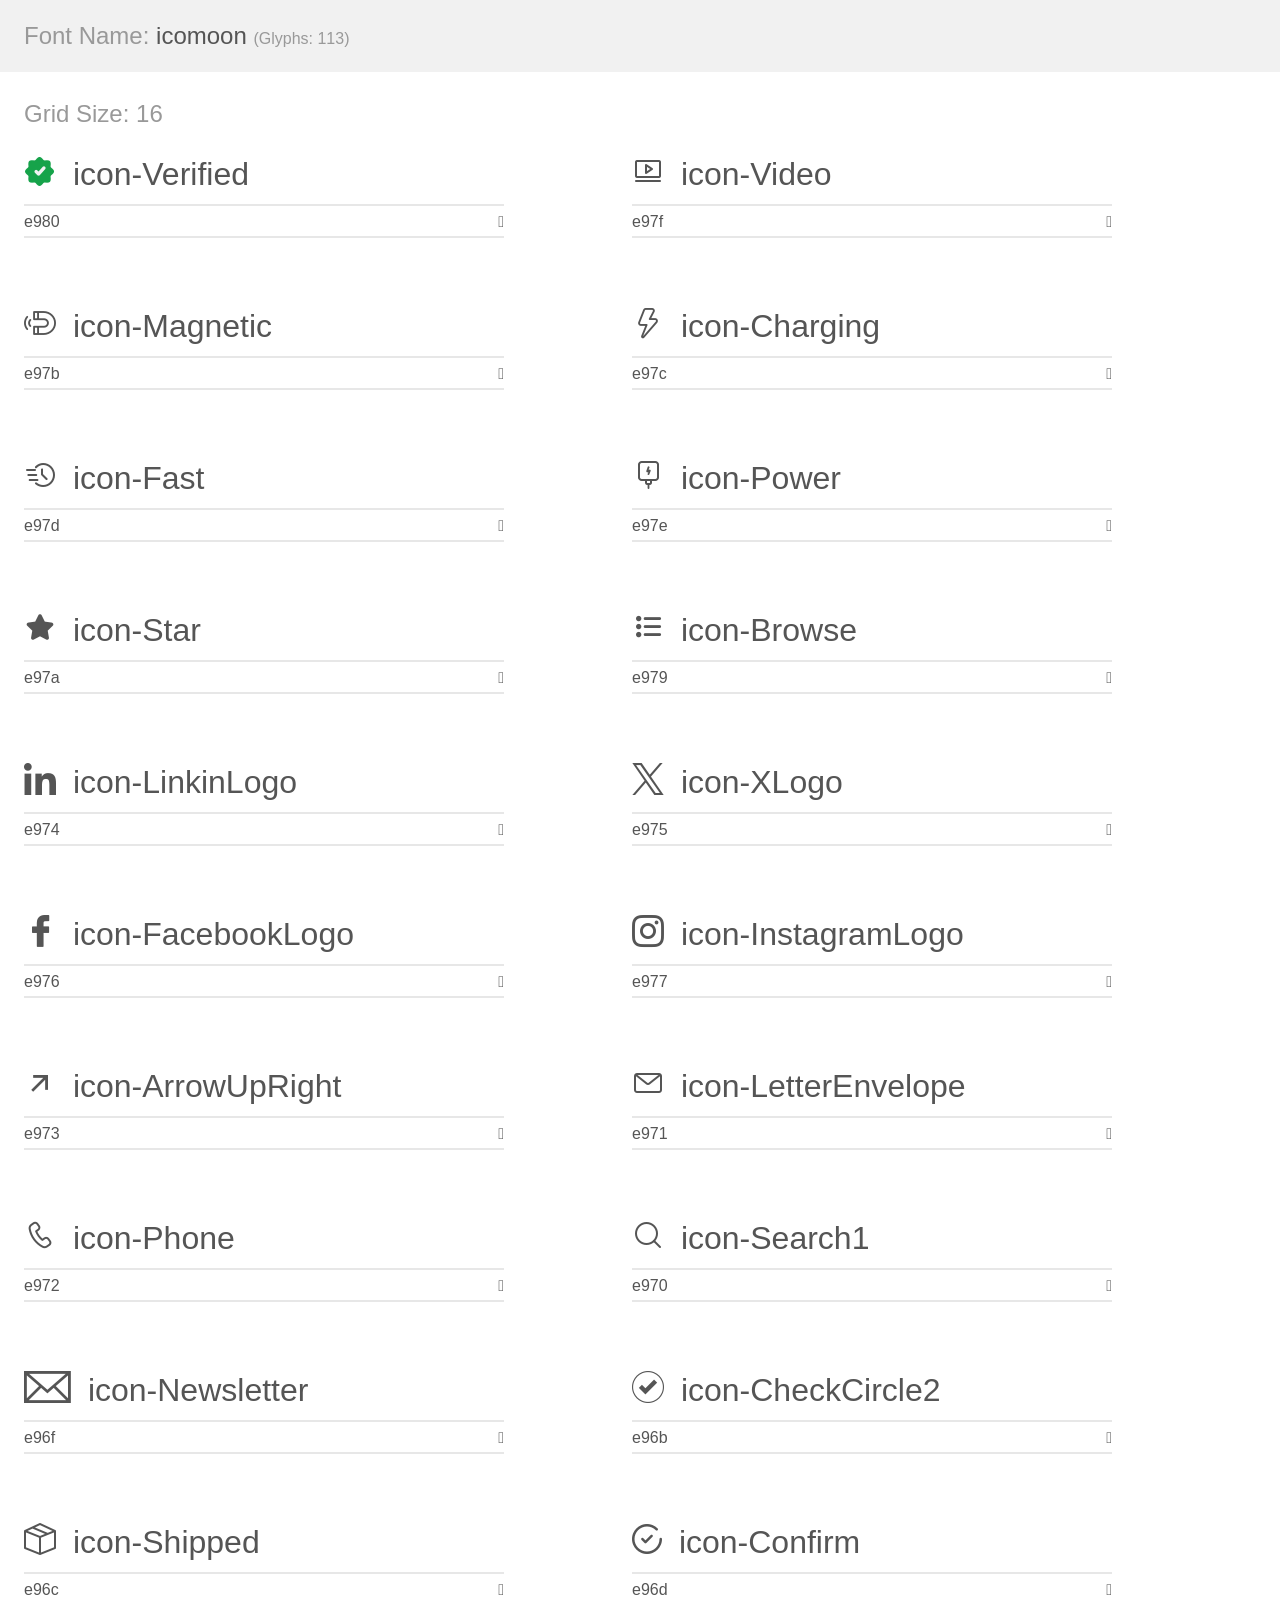
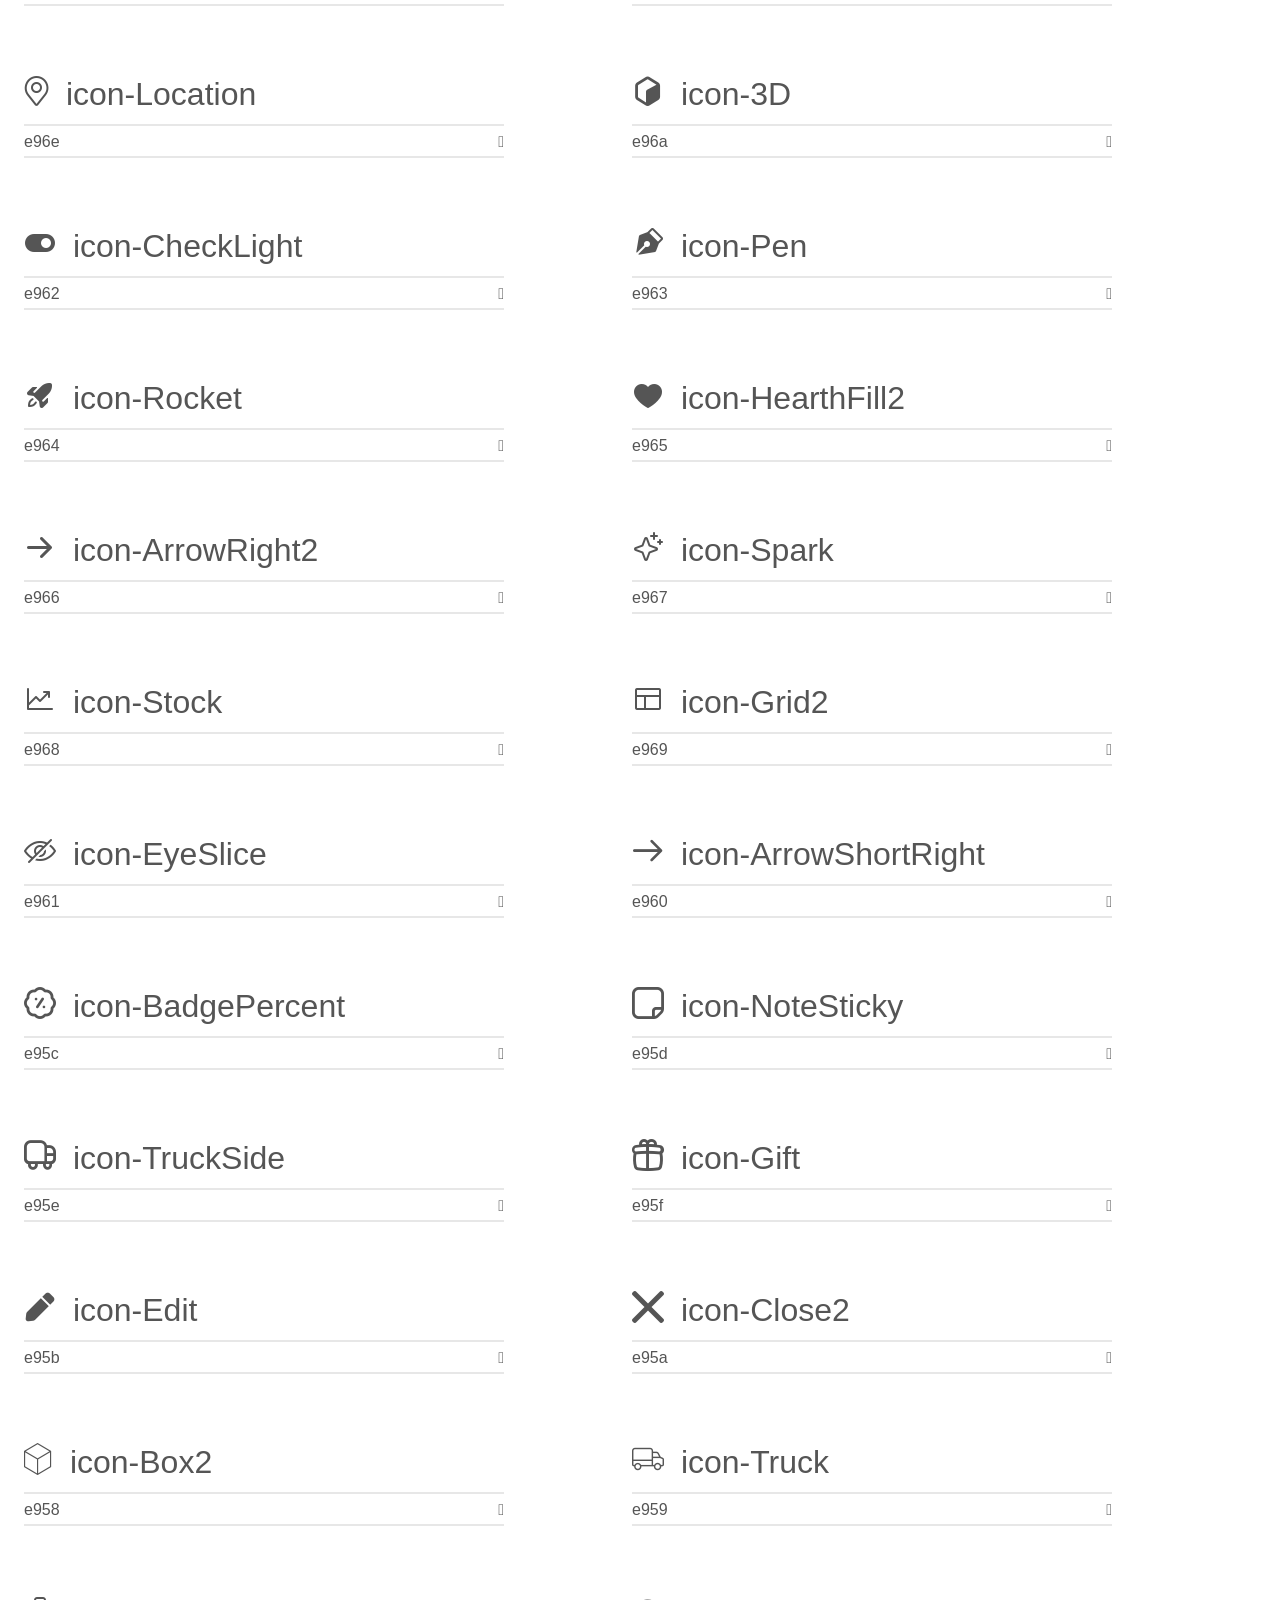
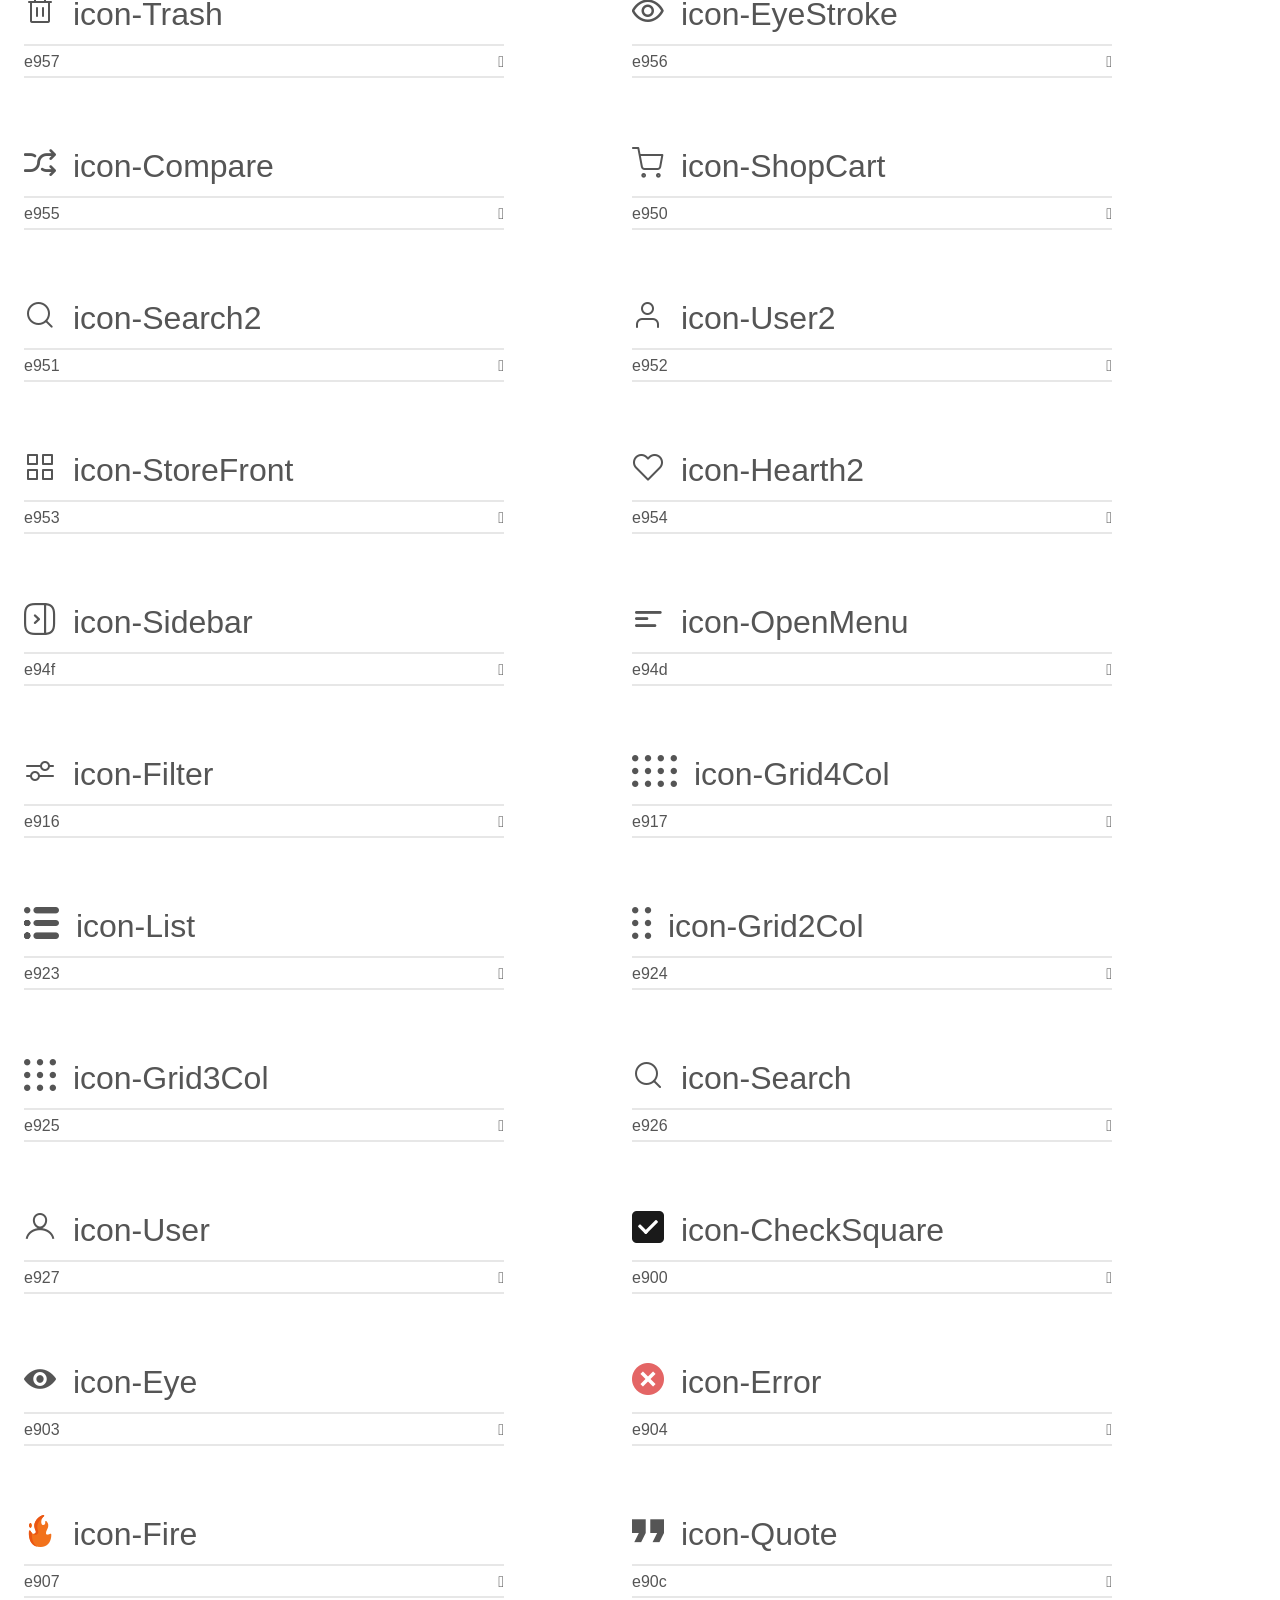
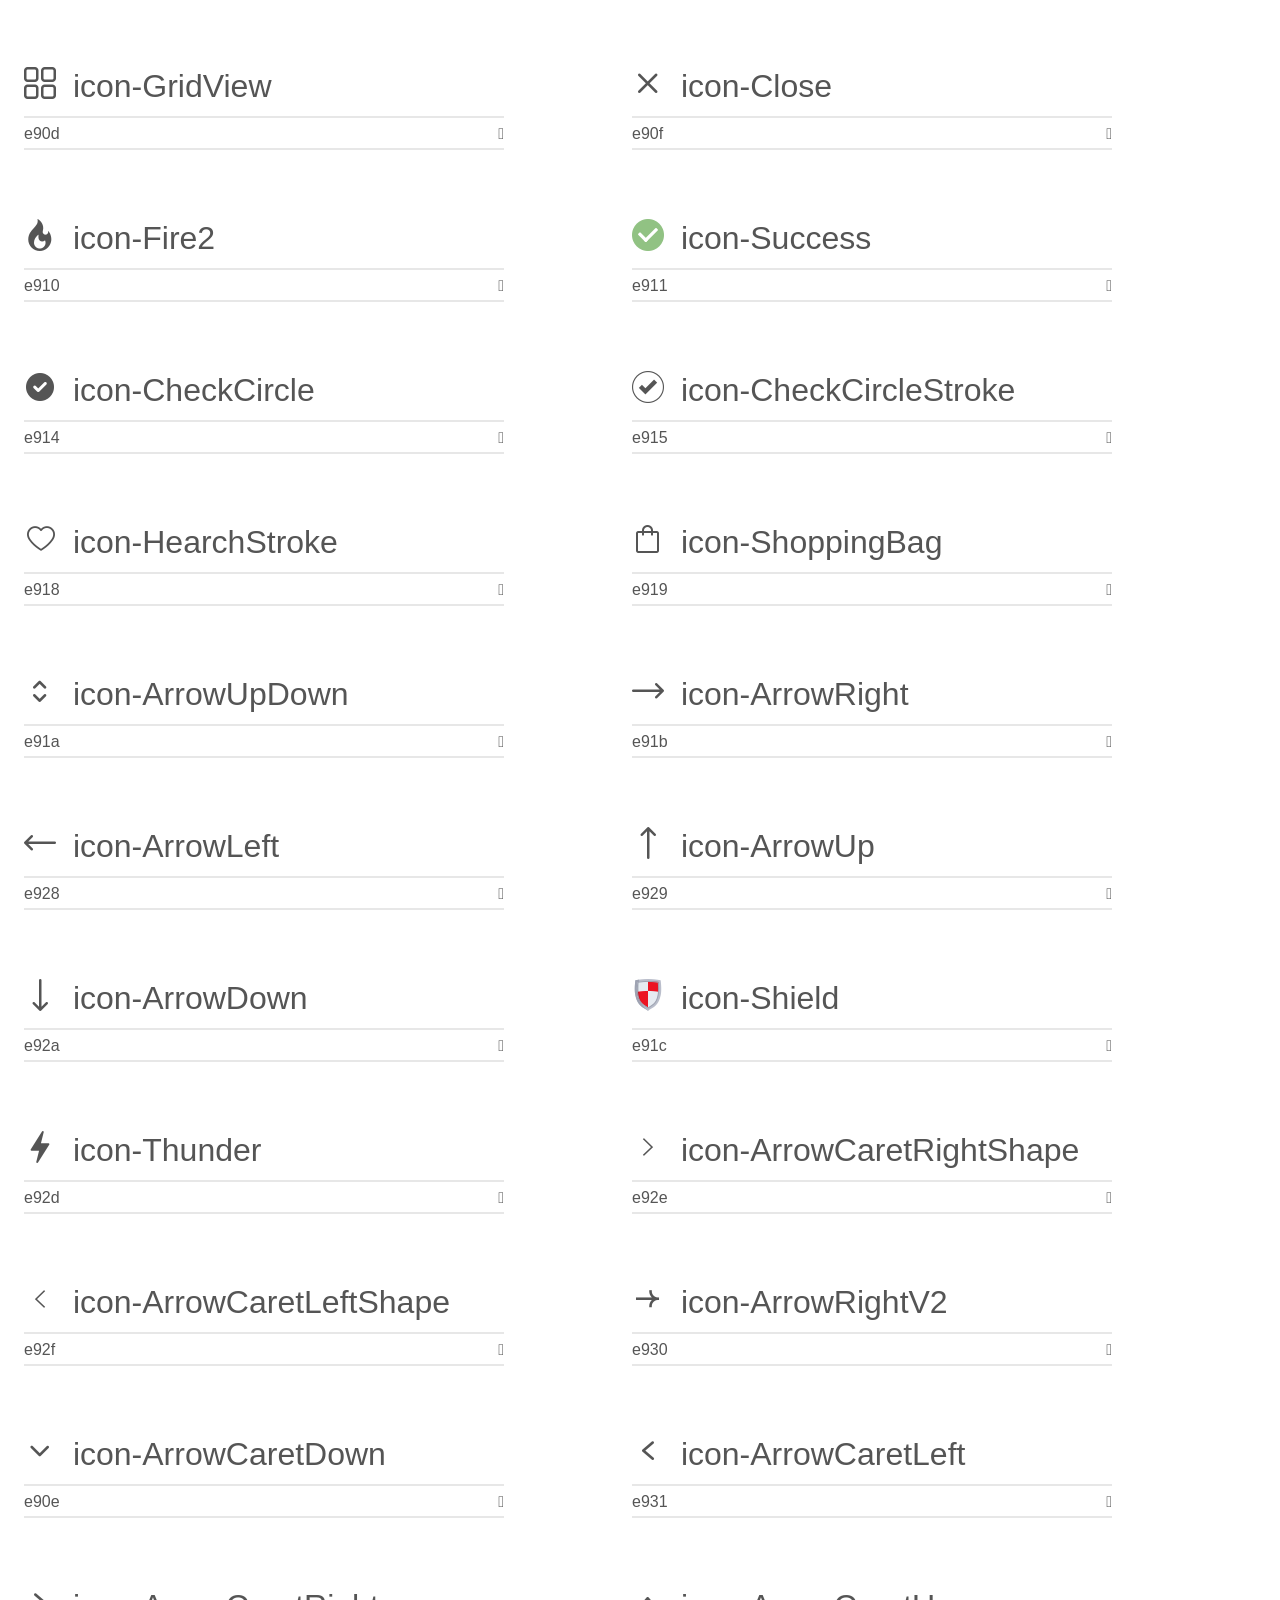
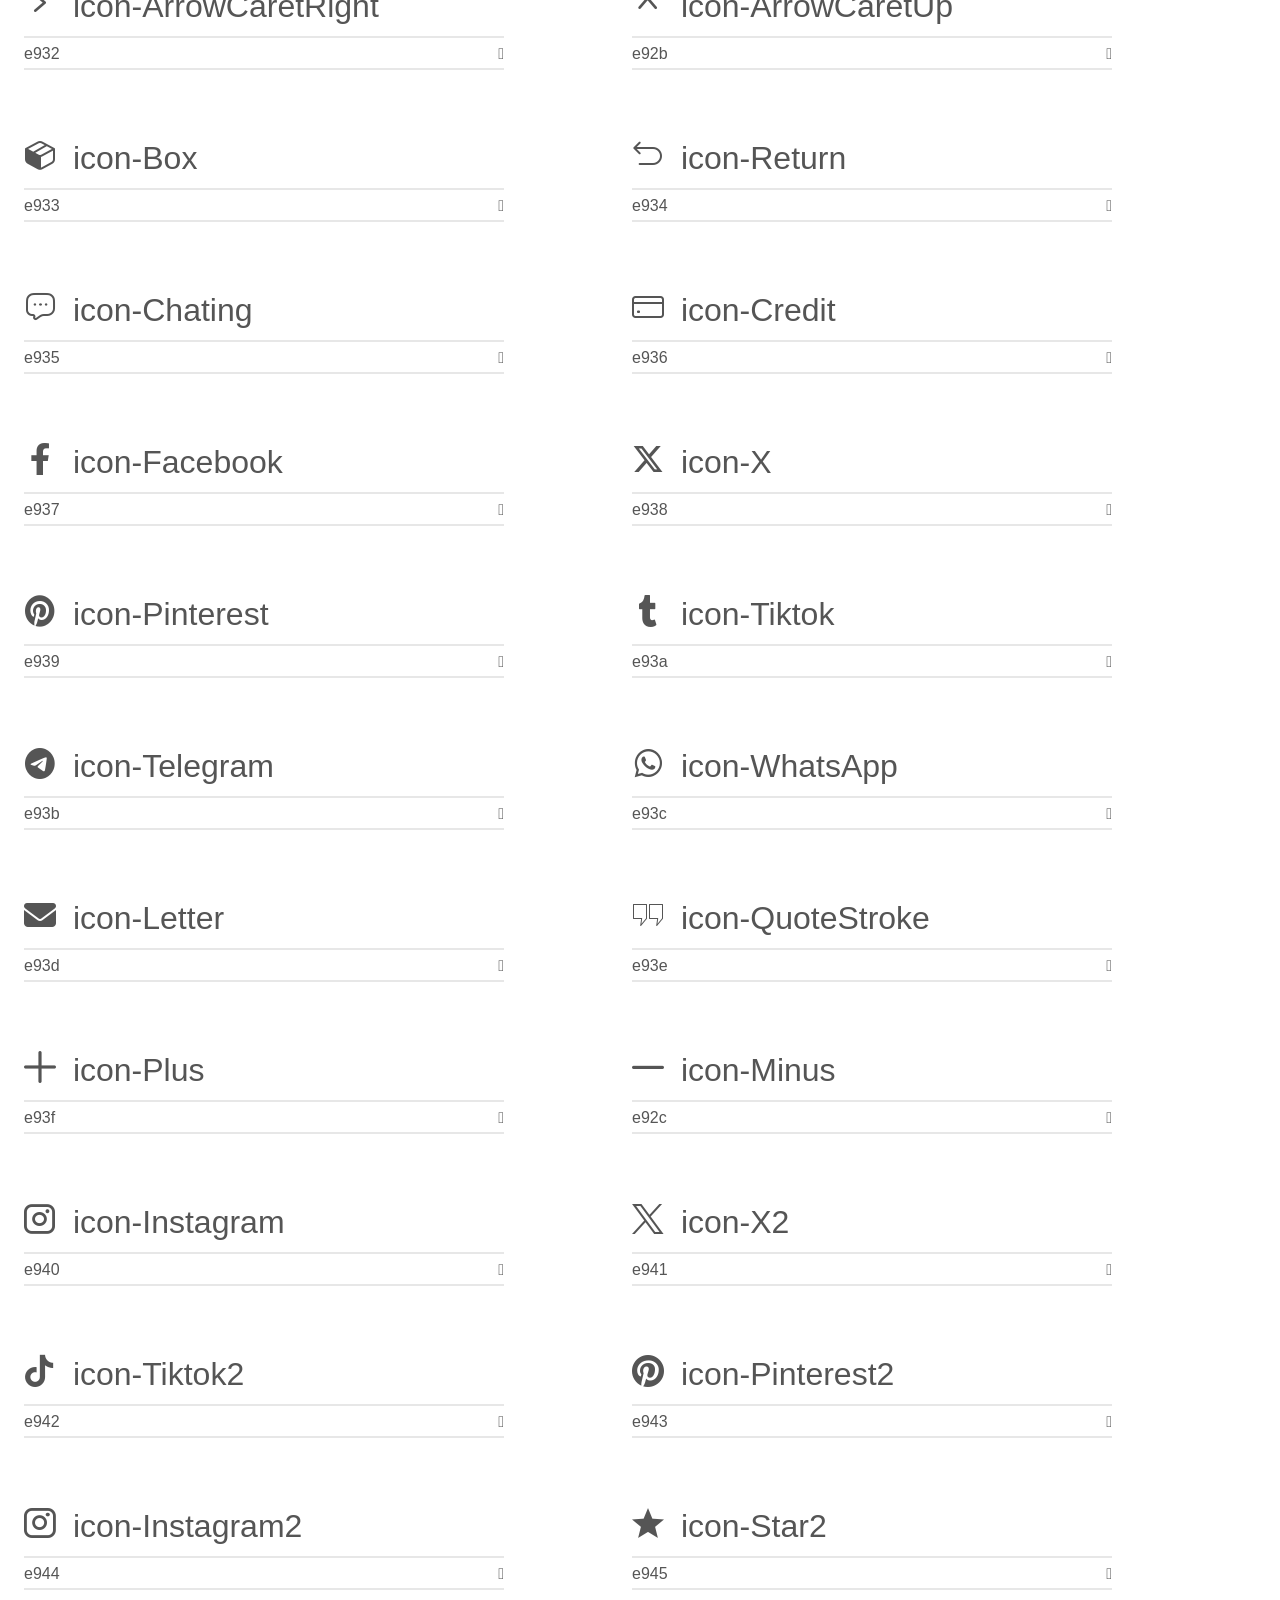
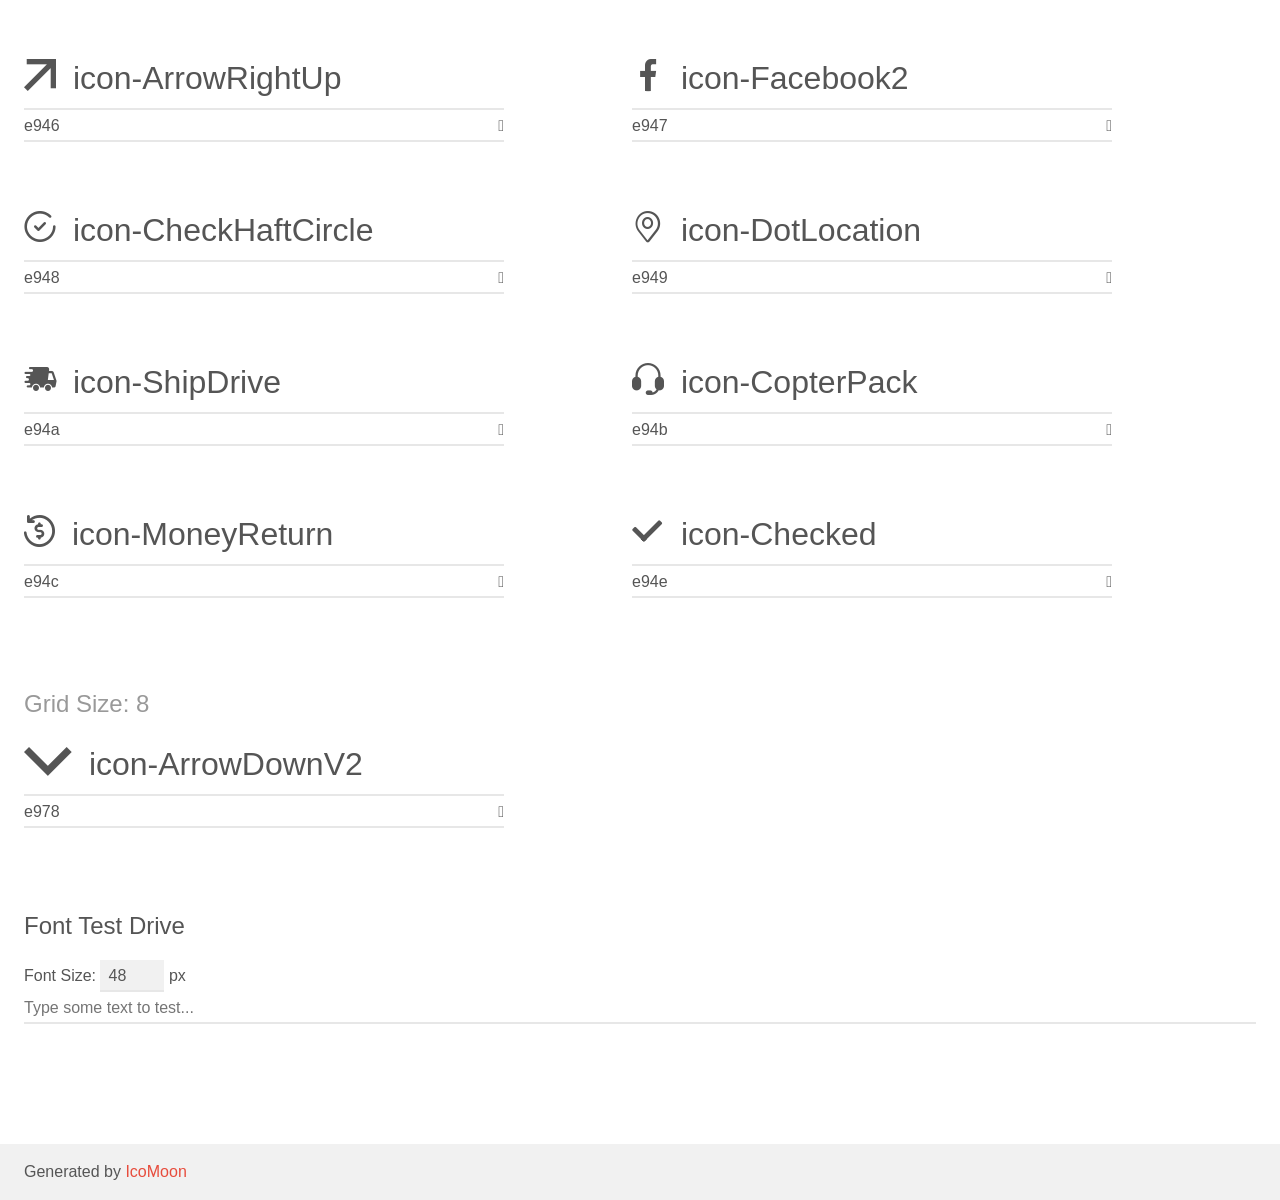
==== assets/icon/icomoon/demo.html @ 902e5da4 "init" ====
<!doctype html>
<html>
<head>
    <meta charset="utf-8">
    <title>IcoMoon Demo</title>
    <meta name="description" content="An Icon Font Generated By IcoMoon.io">
    <meta name="viewport" content="width=device-width, initial-scale=1">
    <link rel="stylesheet" href="demo-files/demo.css">
    <link rel="stylesheet" href="style.css"></head>
<body>
    <div class="bgc1 clearfix">
        <h1 class="mhmm mvm"><span class="fgc1">Font Name:</span> icomoon <small class="fgc1">(Glyphs:&nbsp;113)</small></h1>
    </div>
    <div class="clearfix mhl ptl">
        <h1 class="mvm mtn fgc1">Grid Size: 16</h1>
        <div class="glyph fs1">
            <div class="clearfix bshadow0 pbs">
                <span class="icon-Verified"><span class="path1"></span><span class="path2"></span></span>
                <span class="mls"> icon-Verified</span>
            </div>
            <fieldset class="fs0 size1of1 clearfix hidden-false">
                <input type="text" readonly value="e980" class="unit size1of2" />
                <input type="text" maxlength="1" readonly value="&#xe980;" class="unitRight size1of2 talign-right" />
            </fieldset>
            <div class="fs0 bshadow0 clearfix hidden-true">
                <span class="unit pvs fgc1">liga: </span>
                <input type="text" readonly value="" class="liga unitRight" />
            </div>
        </div>
        <div class="glyph fs1">
            <div class="clearfix bshadow0 pbs">
                <span class="icon-Video"></span>
                <span class="mls"> icon-Video</span>
            </div>
            <fieldset class="fs0 size1of1 clearfix hidden-false">
                <input type="text" readonly value="e97f" class="unit size1of2" />
                <input type="text" maxlength="1" readonly value="&#xe97f;" class="unitRight size1of2 talign-right" />
            </fieldset>
            <div class="fs0 bshadow0 clearfix hidden-true">
                <span class="unit pvs fgc1">liga: </span>
                <input type="text" readonly value="" class="liga unitRight" />
            </div>
        </div>
        <div class="glyph fs1">
            <div class="clearfix bshadow0 pbs">
                <span class="icon-Magnetic"></span>
                <span class="mls"> icon-Magnetic</span>
            </div>
            <fieldset class="fs0 size1of1 clearfix hidden-false">
                <input type="text" readonly value="e97b" class="unit size1of2" />
                <input type="text" maxlength="1" readonly value="&#xe97b;" class="unitRight size1of2 talign-right" />
            </fieldset>
            <div class="fs0 bshadow0 clearfix hidden-true">
                <span class="unit pvs fgc1">liga: </span>
                <input type="text" readonly value="" class="liga unitRight" />
            </div>
        </div>
        <div class="glyph fs1">
            <div class="clearfix bshadow0 pbs">
                <span class="icon-Charging"></span>
                <span class="mls"> icon-Charging</span>
            </div>
            <fieldset class="fs0 size1of1 clearfix hidden-false">
                <input type="text" readonly value="e97c" class="unit size1of2" />
                <input type="text" maxlength="1" readonly value="&#xe97c;" class="unitRight size1of2 talign-right" />
            </fieldset>
            <div class="fs0 bshadow0 clearfix hidden-true">
                <span class="unit pvs fgc1">liga: </span>
                <input type="text" readonly value="" class="liga unitRight" />
            </div>
        </div>
        <div class="glyph fs1">
            <div class="clearfix bshadow0 pbs">
                <span class="icon-Fast"></span>
                <span class="mls"> icon-Fast</span>
            </div>
            <fieldset class="fs0 size1of1 clearfix hidden-false">
                <input type="text" readonly value="e97d" class="unit size1of2" />
                <input type="text" maxlength="1" readonly value="&#xe97d;" class="unitRight size1of2 talign-right" />
            </fieldset>
            <div class="fs0 bshadow0 clearfix hidden-true">
                <span class="unit pvs fgc1">liga: </span>
                <input type="text" readonly value="" class="liga unitRight" />
            </div>
        </div>
        <div class="glyph fs1">
            <div class="clearfix bshadow0 pbs">
                <span class="icon-Power"></span>
                <span class="mls"> icon-Power</span>
            </div>
            <fieldset class="fs0 size1of1 clearfix hidden-false">
                <input type="text" readonly value="e97e" class="unit size1of2" />
                <input type="text" maxlength="1" readonly value="&#xe97e;" class="unitRight size1of2 talign-right" />
            </fieldset>
            <div class="fs0 bshadow0 clearfix hidden-true">
                <span class="unit pvs fgc1">liga: </span>
                <input type="text" readonly value="" class="liga unitRight" />
            </div>
        </div>
        <div class="glyph fs1">
            <div class="clearfix bshadow0 pbs">
                <span class="icon-Star"></span>
                <span class="mls"> icon-Star</span>
            </div>
            <fieldset class="fs0 size1of1 clearfix hidden-false">
                <input type="text" readonly value="e97a" class="unit size1of2" />
                <input type="text" maxlength="1" readonly value="&#xe97a;" class="unitRight size1of2 talign-right" />
            </fieldset>
            <div class="fs0 bshadow0 clearfix hidden-true">
                <span class="unit pvs fgc1">liga: </span>
                <input type="text" readonly value="" class="liga unitRight" />
            </div>
        </div>
        <div class="glyph fs1">
            <div class="clearfix bshadow0 pbs">
                <span class="icon-Browse"></span>
                <span class="mls"> icon-Browse</span>
            </div>
            <fieldset class="fs0 size1of1 clearfix hidden-false">
                <input type="text" readonly value="e979" class="unit size1of2" />
                <input type="text" maxlength="1" readonly value="&#xe979;" class="unitRight size1of2 talign-right" />
            </fieldset>
            <div class="fs0 bshadow0 clearfix hidden-true">
                <span class="unit pvs fgc1">liga: </span>
                <input type="text" readonly value="" class="liga unitRight" />
            </div>
        </div>
        <div class="glyph fs1">
            <div class="clearfix bshadow0 pbs">
                <span class="icon-LinkinLogo"></span>
                <span class="mls"> icon-LinkinLogo</span>
            </div>
            <fieldset class="fs0 size1of1 clearfix hidden-false">
                <input type="text" readonly value="e974" class="unit size1of2" />
                <input type="text" maxlength="1" readonly value="&#xe974;" class="unitRight size1of2 talign-right" />
            </fieldset>
            <div class="fs0 bshadow0 clearfix hidden-true">
                <span class="unit pvs fgc1">liga: </span>
                <input type="text" readonly value="" class="liga unitRight" />
            </div>
        </div>
        <div class="glyph fs1">
            <div class="clearfix bshadow0 pbs">
                <span class="icon-XLogo"></span>
                <span class="mls"> icon-XLogo</span>
            </div>
            <fieldset class="fs0 size1of1 clearfix hidden-false">
                <input type="text" readonly value="e975" class="unit size1of2" />
                <input type="text" maxlength="1" readonly value="&#xe975;" class="unitRight size1of2 talign-right" />
            </fieldset>
            <div class="fs0 bshadow0 clearfix hidden-true">
                <span class="unit pvs fgc1">liga: </span>
                <input type="text" readonly value="" class="liga unitRight" />
            </div>
        </div>
        <div class="glyph fs1">
            <div class="clearfix bshadow0 pbs">
                <span class="icon-FacebookLogo"></span>
                <span class="mls"> icon-FacebookLogo</span>
            </div>
            <fieldset class="fs0 size1of1 clearfix hidden-false">
                <input type="text" readonly value="e976" class="unit size1of2" />
                <input type="text" maxlength="1" readonly value="&#xe976;" class="unitRight size1of2 talign-right" />
            </fieldset>
            <div class="fs0 bshadow0 clearfix hidden-true">
                <span class="unit pvs fgc1">liga: </span>
                <input type="text" readonly value="" class="liga unitRight" />
            </div>
        </div>
        <div class="glyph fs1">
            <div class="clearfix bshadow0 pbs">
                <span class="icon-InstagramLogo"></span>
                <span class="mls"> icon-InstagramLogo</span>
            </div>
            <fieldset class="fs0 size1of1 clearfix hidden-false">
                <input type="text" readonly value="e977" class="unit size1of2" />
                <input type="text" maxlength="1" readonly value="&#xe977;" class="unitRight size1of2 talign-right" />
            </fieldset>
            <div class="fs0 bshadow0 clearfix hidden-true">
                <span class="unit pvs fgc1">liga: </span>
                <input type="text" readonly value="" class="liga unitRight" />
            </div>
        </div>
        <div class="glyph fs1">
            <div class="clearfix bshadow0 pbs">
                <span class="icon-ArrowUpRight"></span>
                <span class="mls"> icon-ArrowUpRight</span>
            </div>
            <fieldset class="fs0 size1of1 clearfix hidden-false">
                <input type="text" readonly value="e973" class="unit size1of2" />
                <input type="text" maxlength="1" readonly value="&#xe973;" class="unitRight size1of2 talign-right" />
            </fieldset>
            <div class="fs0 bshadow0 clearfix hidden-true">
                <span class="unit pvs fgc1">liga: </span>
                <input type="text" readonly value="" class="liga unitRight" />
            </div>
        </div>
        <div class="glyph fs1">
            <div class="clearfix bshadow0 pbs">
                <span class="icon-LetterEnvelope"></span>
                <span class="mls"> icon-LetterEnvelope</span>
            </div>
            <fieldset class="fs0 size1of1 clearfix hidden-false">
                <input type="text" readonly value="e971" class="unit size1of2" />
                <input type="text" maxlength="1" readonly value="&#xe971;" class="unitRight size1of2 talign-right" />
            </fieldset>
            <div class="fs0 bshadow0 clearfix hidden-true">
                <span class="unit pvs fgc1">liga: </span>
                <input type="text" readonly value="" class="liga unitRight" />
            </div>
        </div>
        <div class="glyph fs1">
            <div class="clearfix bshadow0 pbs">
                <span class="icon-Phone"></span>
                <span class="mls"> icon-Phone</span>
            </div>
            <fieldset class="fs0 size1of1 clearfix hidden-false">
                <input type="text" readonly value="e972" class="unit size1of2" />
                <input type="text" maxlength="1" readonly value="&#xe972;" class="unitRight size1of2 talign-right" />
            </fieldset>
            <div class="fs0 bshadow0 clearfix hidden-true">
                <span class="unit pvs fgc1">liga: </span>
                <input type="text" readonly value="" class="liga unitRight" />
            </div>
        </div>
        <div class="glyph fs1">
            <div class="clearfix bshadow0 pbs">
                <span class="icon-Search1"></span>
                <span class="mls"> icon-Search1</span>
            </div>
            <fieldset class="fs0 size1of1 clearfix hidden-false">
                <input type="text" readonly value="e970" class="unit size1of2" />
                <input type="text" maxlength="1" readonly value="&#xe970;" class="unitRight size1of2 talign-right" />
            </fieldset>
            <div class="fs0 bshadow0 clearfix hidden-true">
                <span class="unit pvs fgc1">liga: </span>
                <input type="text" readonly value="" class="liga unitRight" />
            </div>
        </div>
        <div class="glyph fs1">
            <div class="clearfix bshadow0 pbs">
                <span class="icon-Newsletter"></span>
                <span class="mls"> icon-Newsletter</span>
            </div>
            <fieldset class="fs0 size1of1 clearfix hidden-false">
                <input type="text" readonly value="e96f" class="unit size1of2" />
                <input type="text" maxlength="1" readonly value="&#xe96f;" class="unitRight size1of2 talign-right" />
            </fieldset>
            <div class="fs0 bshadow0 clearfix hidden-true">
                <span class="unit pvs fgc1">liga: </span>
                <input type="text" readonly value="" class="liga unitRight" />
            </div>
        </div>
        <div class="glyph fs1">
            <div class="clearfix bshadow0 pbs">
                <span class="icon-CheckCircle2"></span>
                <span class="mls"> icon-CheckCircle2</span>
            </div>
            <fieldset class="fs0 size1of1 clearfix hidden-false">
                <input type="text" readonly value="e96b" class="unit size1of2" />
                <input type="text" maxlength="1" readonly value="&#xe96b;" class="unitRight size1of2 talign-right" />
            </fieldset>
            <div class="fs0 bshadow0 clearfix hidden-true">
                <span class="unit pvs fgc1">liga: </span>
                <input type="text" readonly value="" class="liga unitRight" />
            </div>
        </div>
        <div class="glyph fs1">
            <div class="clearfix bshadow0 pbs">
                <span class="icon-Shipped"></span>
                <span class="mls"> icon-Shipped</span>
            </div>
            <fieldset class="fs0 size1of1 clearfix hidden-false">
                <input type="text" readonly value="e96c" class="unit size1of2" />
                <input type="text" maxlength="1" readonly value="&#xe96c;" class="unitRight size1of2 talign-right" />
            </fieldset>
            <div class="fs0 bshadow0 clearfix hidden-true">
                <span class="unit pvs fgc1">liga: </span>
                <input type="text" readonly value="" class="liga unitRight" />
            </div>
        </div>
        <div class="glyph fs1">
            <div class="clearfix bshadow0 pbs">
                <span class="icon-Confirm"></span>
                <span class="mls"> icon-Confirm</span>
            </div>
            <fieldset class="fs0 size1of1 clearfix hidden-false">
                <input type="text" readonly value="e96d" class="unit size1of2" />
                <input type="text" maxlength="1" readonly value="&#xe96d;" class="unitRight size1of2 talign-right" />
            </fieldset>
            <div class="fs0 bshadow0 clearfix hidden-true">
                <span class="unit pvs fgc1">liga: </span>
                <input type="text" readonly value="" class="liga unitRight" />
            </div>
        </div>
        <div class="glyph fs1">
            <div class="clearfix bshadow0 pbs">
                <span class="icon-Location"></span>
                <span class="mls"> icon-Location</span>
            </div>
            <fieldset class="fs0 size1of1 clearfix hidden-false">
                <input type="text" readonly value="e96e" class="unit size1of2" />
                <input type="text" maxlength="1" readonly value="&#xe96e;" class="unitRight size1of2 talign-right" />
            </fieldset>
            <div class="fs0 bshadow0 clearfix hidden-true">
                <span class="unit pvs fgc1">liga: </span>
                <input type="text" readonly value="" class="liga unitRight" />
            </div>
        </div>
        <div class="glyph fs1">
            <div class="clearfix bshadow0 pbs">
                <span class="icon-3D"></span>
                <span class="mls"> icon-3D</span>
            </div>
            <fieldset class="fs0 size1of1 clearfix hidden-false">
                <input type="text" readonly value="e96a" class="unit size1of2" />
                <input type="text" maxlength="1" readonly value="&#xe96a;" class="unitRight size1of2 talign-right" />
            </fieldset>
            <div class="fs0 bshadow0 clearfix hidden-true">
                <span class="unit pvs fgc1">liga: </span>
                <input type="text" readonly value="" class="liga unitRight" />
            </div>
        </div>
        <div class="glyph fs1">
            <div class="clearfix bshadow0 pbs">
                <span class="icon-CheckLight"></span>
                <span class="mls"> icon-CheckLight</span>
            </div>
            <fieldset class="fs0 size1of1 clearfix hidden-false">
                <input type="text" readonly value="e962" class="unit size1of2" />
                <input type="text" maxlength="1" readonly value="&#xe962;" class="unitRight size1of2 talign-right" />
            </fieldset>
            <div class="fs0 bshadow0 clearfix hidden-true">
                <span class="unit pvs fgc1">liga: </span>
                <input type="text" readonly value="" class="liga unitRight" />
            </div>
        </div>
        <div class="glyph fs1">
            <div class="clearfix bshadow0 pbs">
                <span class="icon-Pen"></span>
                <span class="mls"> icon-Pen</span>
            </div>
            <fieldset class="fs0 size1of1 clearfix hidden-false">
                <input type="text" readonly value="e963" class="unit size1of2" />
                <input type="text" maxlength="1" readonly value="&#xe963;" class="unitRight size1of2 talign-right" />
            </fieldset>
            <div class="fs0 bshadow0 clearfix hidden-true">
                <span class="unit pvs fgc1">liga: </span>
                <input type="text" readonly value="" class="liga unitRight" />
            </div>
        </div>
        <div class="glyph fs1">
            <div class="clearfix bshadow0 pbs">
                <span class="icon-Rocket"></span>
                <span class="mls"> icon-Rocket</span>
            </div>
            <fieldset class="fs0 size1of1 clearfix hidden-false">
                <input type="text" readonly value="e964" class="unit size1of2" />
                <input type="text" maxlength="1" readonly value="&#xe964;" class="unitRight size1of2 talign-right" />
            </fieldset>
            <div class="fs0 bshadow0 clearfix hidden-true">
                <span class="unit pvs fgc1">liga: </span>
                <input type="text" readonly value="" class="liga unitRight" />
            </div>
        </div>
        <div class="glyph fs1">
            <div class="clearfix bshadow0 pbs">
                <span class="icon-HearthFill2"></span>
                <span class="mls"> icon-HearthFill2</span>
            </div>
            <fieldset class="fs0 size1of1 clearfix hidden-false">
                <input type="text" readonly value="e965" class="unit size1of2" />
                <input type="text" maxlength="1" readonly value="&#xe965;" class="unitRight size1of2 talign-right" />
            </fieldset>
            <div class="fs0 bshadow0 clearfix hidden-true">
                <span class="unit pvs fgc1">liga: </span>
                <input type="text" readonly value="" class="liga unitRight" />
            </div>
        </div>
        <div class="glyph fs1">
            <div class="clearfix bshadow0 pbs">
                <span class="icon-ArrowRight2"></span>
                <span class="mls"> icon-ArrowRight2</span>
            </div>
            <fieldset class="fs0 size1of1 clearfix hidden-false">
                <input type="text" readonly value="e966" class="unit size1of2" />
                <input type="text" maxlength="1" readonly value="&#xe966;" class="unitRight size1of2 talign-right" />
            </fieldset>
            <div class="fs0 bshadow0 clearfix hidden-true">
                <span class="unit pvs fgc1">liga: </span>
                <input type="text" readonly value="" class="liga unitRight" />
            </div>
        </div>
        <div class="glyph fs1">
            <div class="clearfix bshadow0 pbs">
                <span class="icon-Spark"></span>
                <span class="mls"> icon-Spark</span>
            </div>
            <fieldset class="fs0 size1of1 clearfix hidden-false">
                <input type="text" readonly value="e967" class="unit size1of2" />
                <input type="text" maxlength="1" readonly value="&#xe967;" class="unitRight size1of2 talign-right" />
            </fieldset>
            <div class="fs0 bshadow0 clearfix hidden-true">
                <span class="unit pvs fgc1">liga: </span>
                <input type="text" readonly value="" class="liga unitRight" />
            </div>
        </div>
        <div class="glyph fs1">
            <div class="clearfix bshadow0 pbs">
                <span class="icon-Stock"></span>
                <span class="mls"> icon-Stock</span>
            </div>
            <fieldset class="fs0 size1of1 clearfix hidden-false">
                <input type="text" readonly value="e968" class="unit size1of2" />
                <input type="text" maxlength="1" readonly value="&#xe968;" class="unitRight size1of2 talign-right" />
            </fieldset>
            <div class="fs0 bshadow0 clearfix hidden-true">
                <span class="unit pvs fgc1">liga: </span>
                <input type="text" readonly value="" class="liga unitRight" />
            </div>
        </div>
        <div class="glyph fs1">
            <div class="clearfix bshadow0 pbs">
                <span class="icon-Grid2"></span>
                <span class="mls"> icon-Grid2</span>
            </div>
            <fieldset class="fs0 size1of1 clearfix hidden-false">
                <input type="text" readonly value="e969" class="unit size1of2" />
                <input type="text" maxlength="1" readonly value="&#xe969;" class="unitRight size1of2 talign-right" />
            </fieldset>
            <div class="fs0 bshadow0 clearfix hidden-true">
                <span class="unit pvs fgc1">liga: </span>
                <input type="text" readonly value="" class="liga unitRight" />
            </div>
        </div>
        <div class="glyph fs1">
            <div class="clearfix bshadow0 pbs">
                <span class="icon-EyeSlice"></span>
                <span class="mls"> icon-EyeSlice</span>
            </div>
            <fieldset class="fs0 size1of1 clearfix hidden-false">
                <input type="text" readonly value="e961" class="unit size1of2" />
                <input type="text" maxlength="1" readonly value="&#xe961;" class="unitRight size1of2 talign-right" />
            </fieldset>
            <div class="fs0 bshadow0 clearfix hidden-true">
                <span class="unit pvs fgc1">liga: </span>
                <input type="text" readonly value="" class="liga unitRight" />
            </div>
        </div>
        <div class="glyph fs1">
            <div class="clearfix bshadow0 pbs">
                <span class="icon-ArrowShortRight"></span>
                <span class="mls"> icon-ArrowShortRight</span>
            </div>
            <fieldset class="fs0 size1of1 clearfix hidden-false">
                <input type="text" readonly value="e960" class="unit size1of2" />
                <input type="text" maxlength="1" readonly value="&#xe960;" class="unitRight size1of2 talign-right" />
            </fieldset>
            <div class="fs0 bshadow0 clearfix hidden-true">
                <span class="unit pvs fgc1">liga: </span>
                <input type="text" readonly value="" class="liga unitRight" />
            </div>
        </div>
        <div class="glyph fs1">
            <div class="clearfix bshadow0 pbs">
                <span class="icon-BadgePercent"></span>
                <span class="mls"> icon-BadgePercent</span>
            </div>
            <fieldset class="fs0 size1of1 clearfix hidden-false">
                <input type="text" readonly value="e95c" class="unit size1of2" />
                <input type="text" maxlength="1" readonly value="&#xe95c;" class="unitRight size1of2 talign-right" />
            </fieldset>
            <div class="fs0 bshadow0 clearfix hidden-true">
                <span class="unit pvs fgc1">liga: </span>
                <input type="text" readonly value="" class="liga unitRight" />
            </div>
        </div>
        <div class="glyph fs1">
            <div class="clearfix bshadow0 pbs">
                <span class="icon-NoteSticky"></span>
                <span class="mls"> icon-NoteSticky</span>
            </div>
            <fieldset class="fs0 size1of1 clearfix hidden-false">
                <input type="text" readonly value="e95d" class="unit size1of2" />
                <input type="text" maxlength="1" readonly value="&#xe95d;" class="unitRight size1of2 talign-right" />
            </fieldset>
            <div class="fs0 bshadow0 clearfix hidden-true">
                <span class="unit pvs fgc1">liga: </span>
                <input type="text" readonly value="" class="liga unitRight" />
            </div>
        </div>
        <div class="glyph fs1">
            <div class="clearfix bshadow0 pbs">
                <span class="icon-TruckSide"></span>
                <span class="mls"> icon-TruckSide</span>
            </div>
            <fieldset class="fs0 size1of1 clearfix hidden-false">
                <input type="text" readonly value="e95e" class="unit size1of2" />
                <input type="text" maxlength="1" readonly value="&#xe95e;" class="unitRight size1of2 talign-right" />
            </fieldset>
            <div class="fs0 bshadow0 clearfix hidden-true">
                <span class="unit pvs fgc1">liga: </span>
                <input type="text" readonly value="" class="liga unitRight" />
            </div>
        </div>
        <div class="glyph fs1">
            <div class="clearfix bshadow0 pbs">
                <span class="icon-Gift"></span>
                <span class="mls"> icon-Gift</span>
            </div>
            <fieldset class="fs0 size1of1 clearfix hidden-false">
                <input type="text" readonly value="e95f" class="unit size1of2" />
                <input type="text" maxlength="1" readonly value="&#xe95f;" class="unitRight size1of2 talign-right" />
            </fieldset>
            <div class="fs0 bshadow0 clearfix hidden-true">
                <span class="unit pvs fgc1">liga: </span>
                <input type="text" readonly value="" class="liga unitRight" />
            </div>
        </div>
        <div class="glyph fs1">
            <div class="clearfix bshadow0 pbs">
                <span class="icon-Edit"></span>
                <span class="mls"> icon-Edit</span>
            </div>
            <fieldset class="fs0 size1of1 clearfix hidden-false">
                <input type="text" readonly value="e95b" class="unit size1of2" />
                <input type="text" maxlength="1" readonly value="&#xe95b;" class="unitRight size1of2 talign-right" />
            </fieldset>
            <div class="fs0 bshadow0 clearfix hidden-true">
                <span class="unit pvs fgc1">liga: </span>
                <input type="text" readonly value="" class="liga unitRight" />
            </div>
        </div>
        <div class="glyph fs1">
            <div class="clearfix bshadow0 pbs">
                <span class="icon-Close2"></span>
                <span class="mls"> icon-Close2</span>
            </div>
            <fieldset class="fs0 size1of1 clearfix hidden-false">
                <input type="text" readonly value="e95a" class="unit size1of2" />
                <input type="text" maxlength="1" readonly value="&#xe95a;" class="unitRight size1of2 talign-right" />
            </fieldset>
            <div class="fs0 bshadow0 clearfix hidden-true">
                <span class="unit pvs fgc1">liga: </span>
                <input type="text" readonly value="" class="liga unitRight" />
            </div>
        </div>
        <div class="glyph fs1">
            <div class="clearfix bshadow0 pbs">
                <span class="icon-Box2"></span>
                <span class="mls"> icon-Box2</span>
            </div>
            <fieldset class="fs0 size1of1 clearfix hidden-false">
                <input type="text" readonly value="e958" class="unit size1of2" />
                <input type="text" maxlength="1" readonly value="&#xe958;" class="unitRight size1of2 talign-right" />
            </fieldset>
            <div class="fs0 bshadow0 clearfix hidden-true">
                <span class="unit pvs fgc1">liga: </span>
                <input type="text" readonly value="" class="liga unitRight" />
            </div>
        </div>
        <div class="glyph fs1">
            <div class="clearfix bshadow0 pbs">
                <span class="icon-Truck"></span>
                <span class="mls"> icon-Truck</span>
            </div>
            <fieldset class="fs0 size1of1 clearfix hidden-false">
                <input type="text" readonly value="e959" class="unit size1of2" />
                <input type="text" maxlength="1" readonly value="&#xe959;" class="unitRight size1of2 talign-right" />
            </fieldset>
            <div class="fs0 bshadow0 clearfix hidden-true">
                <span class="unit pvs fgc1">liga: </span>
                <input type="text" readonly value="" class="liga unitRight" />
            </div>
        </div>
        <div class="glyph fs1">
            <div class="clearfix bshadow0 pbs">
                <span class="icon-Trash"></span>
                <span class="mls"> icon-Trash</span>
            </div>
            <fieldset class="fs0 size1of1 clearfix hidden-false">
                <input type="text" readonly value="e957" class="unit size1of2" />
                <input type="text" maxlength="1" readonly value="&#xe957;" class="unitRight size1of2 talign-right" />
            </fieldset>
            <div class="fs0 bshadow0 clearfix hidden-true">
                <span class="unit pvs fgc1">liga: </span>
                <input type="text" readonly value="" class="liga unitRight" />
            </div>
        </div>
        <div class="glyph fs1">
            <div class="clearfix bshadow0 pbs">
                <span class="icon-EyeStroke"></span>
                <span class="mls"> icon-EyeStroke</span>
            </div>
            <fieldset class="fs0 size1of1 clearfix hidden-false">
                <input type="text" readonly value="e956" class="unit size1of2" />
                <input type="text" maxlength="1" readonly value="&#xe956;" class="unitRight size1of2 talign-right" />
            </fieldset>
            <div class="fs0 bshadow0 clearfix hidden-true">
                <span class="unit pvs fgc1">liga: </span>
                <input type="text" readonly value="" class="liga unitRight" />
            </div>
        </div>
        <div class="glyph fs1">
            <div class="clearfix bshadow0 pbs">
                <span class="icon-Compare"></span>
                <span class="mls"> icon-Compare</span>
            </div>
            <fieldset class="fs0 size1of1 clearfix hidden-false">
                <input type="text" readonly value="e955" class="unit size1of2" />
                <input type="text" maxlength="1" readonly value="&#xe955;" class="unitRight size1of2 talign-right" />
            </fieldset>
            <div class="fs0 bshadow0 clearfix hidden-true">
                <span class="unit pvs fgc1">liga: </span>
                <input type="text" readonly value="" class="liga unitRight" />
            </div>
        </div>
        <div class="glyph fs1">
            <div class="clearfix bshadow0 pbs">
                <span class="icon-ShopCart"></span>
                <span class="mls"> icon-ShopCart</span>
            </div>
            <fieldset class="fs0 size1of1 clearfix hidden-false">
                <input type="text" readonly value="e950" class="unit size1of2" />
                <input type="text" maxlength="1" readonly value="&#xe950;" class="unitRight size1of2 talign-right" />
            </fieldset>
            <div class="fs0 bshadow0 clearfix hidden-true">
                <span class="unit pvs fgc1">liga: </span>
                <input type="text" readonly value="" class="liga unitRight" />
            </div>
        </div>
        <div class="glyph fs1">
            <div class="clearfix bshadow0 pbs">
                <span class="icon-Search2"></span>
                <span class="mls"> icon-Search2</span>
            </div>
            <fieldset class="fs0 size1of1 clearfix hidden-false">
                <input type="text" readonly value="e951" class="unit size1of2" />
                <input type="text" maxlength="1" readonly value="&#xe951;" class="unitRight size1of2 talign-right" />
            </fieldset>
            <div class="fs0 bshadow0 clearfix hidden-true">
                <span class="unit pvs fgc1">liga: </span>
                <input type="text" readonly value="" class="liga unitRight" />
            </div>
        </div>
        <div class="glyph fs1">
            <div class="clearfix bshadow0 pbs">
                <span class="icon-User2"></span>
                <span class="mls"> icon-User2</span>
            </div>
            <fieldset class="fs0 size1of1 clearfix hidden-false">
                <input type="text" readonly value="e952" class="unit size1of2" />
                <input type="text" maxlength="1" readonly value="&#xe952;" class="unitRight size1of2 talign-right" />
            </fieldset>
            <div class="fs0 bshadow0 clearfix hidden-true">
                <span class="unit pvs fgc1">liga: </span>
                <input type="text" readonly value="" class="liga unitRight" />
            </div>
        </div>
        <div class="glyph fs1">
            <div class="clearfix bshadow0 pbs">
                <span class="icon-StoreFront"></span>
                <span class="mls"> icon-StoreFront</span>
            </div>
            <fieldset class="fs0 size1of1 clearfix hidden-false">
                <input type="text" readonly value="e953" class="unit size1of2" />
                <input type="text" maxlength="1" readonly value="&#xe953;" class="unitRight size1of2 talign-right" />
            </fieldset>
            <div class="fs0 bshadow0 clearfix hidden-true">
                <span class="unit pvs fgc1">liga: </span>
                <input type="text" readonly value="" class="liga unitRight" />
            </div>
        </div>
        <div class="glyph fs1">
            <div class="clearfix bshadow0 pbs">
                <span class="icon-Hearth2"></span>
                <span class="mls"> icon-Hearth2</span>
            </div>
            <fieldset class="fs0 size1of1 clearfix hidden-false">
                <input type="text" readonly value="e954" class="unit size1of2" />
                <input type="text" maxlength="1" readonly value="&#xe954;" class="unitRight size1of2 talign-right" />
            </fieldset>
            <div class="fs0 bshadow0 clearfix hidden-true">
                <span class="unit pvs fgc1">liga: </span>
                <input type="text" readonly value="" class="liga unitRight" />
            </div>
        </div>
        <div class="glyph fs1">
            <div class="clearfix bshadow0 pbs">
                <span class="icon-Sidebar"></span>
                <span class="mls"> icon-Sidebar</span>
            </div>
            <fieldset class="fs0 size1of1 clearfix hidden-false">
                <input type="text" readonly value="e94f" class="unit size1of2" />
                <input type="text" maxlength="1" readonly value="&#xe94f;" class="unitRight size1of2 talign-right" />
            </fieldset>
            <div class="fs0 bshadow0 clearfix hidden-true">
                <span class="unit pvs fgc1">liga: </span>
                <input type="text" readonly value="" class="liga unitRight" />
            </div>
        </div>
        <div class="glyph fs1">
            <div class="clearfix bshadow0 pbs">
                <span class="icon-OpenMenu"></span>
                <span class="mls"> icon-OpenMenu</span>
            </div>
            <fieldset class="fs0 size1of1 clearfix hidden-false">
                <input type="text" readonly value="e94d" class="unit size1of2" />
                <input type="text" maxlength="1" readonly value="&#xe94d;" class="unitRight size1of2 talign-right" />
            </fieldset>
            <div class="fs0 bshadow0 clearfix hidden-true">
                <span class="unit pvs fgc1">liga: </span>
                <input type="text" readonly value="" class="liga unitRight" />
            </div>
        </div>
        <div class="glyph fs1">
            <div class="clearfix bshadow0 pbs">
                <span class="icon-Filter"></span>
                <span class="mls"> icon-Filter</span>
            </div>
            <fieldset class="fs0 size1of1 clearfix hidden-false">
                <input type="text" readonly value="e916" class="unit size1of2" />
                <input type="text" maxlength="1" readonly value="&#xe916;" class="unitRight size1of2 talign-right" />
            </fieldset>
            <div class="fs0 bshadow0 clearfix hidden-true">
                <span class="unit pvs fgc1">liga: </span>
                <input type="text" readonly value="" class="liga unitRight" />
            </div>
        </div>
        <div class="glyph fs1">
            <div class="clearfix bshadow0 pbs">
                <span class="icon-Grid4Col"></span>
                <span class="mls"> icon-Grid4Col</span>
            </div>
            <fieldset class="fs0 size1of1 clearfix hidden-false">
                <input type="text" readonly value="e917" class="unit size1of2" />
                <input type="text" maxlength="1" readonly value="&#xe917;" class="unitRight size1of2 talign-right" />
            </fieldset>
            <div class="fs0 bshadow0 clearfix hidden-true">
                <span class="unit pvs fgc1">liga: </span>
                <input type="text" readonly value="" class="liga unitRight" />
            </div>
        </div>
        <div class="glyph fs1">
            <div class="clearfix bshadow0 pbs">
                <span class="icon-List"></span>
                <span class="mls"> icon-List</span>
            </div>
            <fieldset class="fs0 size1of1 clearfix hidden-false">
                <input type="text" readonly value="e923" class="unit size1of2" />
                <input type="text" maxlength="1" readonly value="&#xe923;" class="unitRight size1of2 talign-right" />
            </fieldset>
            <div class="fs0 bshadow0 clearfix hidden-true">
                <span class="unit pvs fgc1">liga: </span>
                <input type="text" readonly value="" class="liga unitRight" />
            </div>
        </div>
        <div class="glyph fs1">
            <div class="clearfix bshadow0 pbs">
                <span class="icon-Grid2Col"></span>
                <span class="mls"> icon-Grid2Col</span>
            </div>
            <fieldset class="fs0 size1of1 clearfix hidden-false">
                <input type="text" readonly value="e924" class="unit size1of2" />
                <input type="text" maxlength="1" readonly value="&#xe924;" class="unitRight size1of2 talign-right" />
            </fieldset>
            <div class="fs0 bshadow0 clearfix hidden-true">
                <span class="unit pvs fgc1">liga: </span>
                <input type="text" readonly value="" class="liga unitRight" />
            </div>
        </div>
        <div class="glyph fs1">
            <div class="clearfix bshadow0 pbs">
                <span class="icon-Grid3Col"></span>
                <span class="mls"> icon-Grid3Col</span>
            </div>
            <fieldset class="fs0 size1of1 clearfix hidden-false">
                <input type="text" readonly value="e925" class="unit size1of2" />
                <input type="text" maxlength="1" readonly value="&#xe925;" class="unitRight size1of2 talign-right" />
            </fieldset>
            <div class="fs0 bshadow0 clearfix hidden-true">
                <span class="unit pvs fgc1">liga: </span>
                <input type="text" readonly value="" class="liga unitRight" />
            </div>
        </div>
        <div class="glyph fs1">
            <div class="clearfix bshadow0 pbs">
                <span class="icon-Search"></span>
                <span class="mls"> icon-Search</span>
            </div>
            <fieldset class="fs0 size1of1 clearfix hidden-false">
                <input type="text" readonly value="e926" class="unit size1of2" />
                <input type="text" maxlength="1" readonly value="&#xe926;" class="unitRight size1of2 talign-right" />
            </fieldset>
            <div class="fs0 bshadow0 clearfix hidden-true">
                <span class="unit pvs fgc1">liga: </span>
                <input type="text" readonly value="" class="liga unitRight" />
            </div>
        </div>
        <div class="glyph fs1">
            <div class="clearfix bshadow0 pbs">
                <span class="icon-User"></span>
                <span class="mls"> icon-User</span>
            </div>
            <fieldset class="fs0 size1of1 clearfix hidden-false">
                <input type="text" readonly value="e927" class="unit size1of2" />
                <input type="text" maxlength="1" readonly value="&#xe927;" class="unitRight size1of2 talign-right" />
            </fieldset>
            <div class="fs0 bshadow0 clearfix hidden-true">
                <span class="unit pvs fgc1">liga: </span>
                <input type="text" readonly value="" class="liga unitRight" />
            </div>
        </div>
        <div class="glyph fs1">
            <div class="clearfix bshadow0 pbs">
                <span class="icon-CheckSquare"><span class="path1"></span><span class="path2"></span><span class="path3"></span></span>
                <span class="mls"> icon-CheckSquare</span>
            </div>
            <fieldset class="fs0 size1of1 clearfix hidden-false">
                <input type="text" readonly value="e900" class="unit size1of2" />
                <input type="text" maxlength="1" readonly value="&#xe900;" class="unitRight size1of2 talign-right" />
            </fieldset>
            <div class="fs0 bshadow0 clearfix hidden-true">
                <span class="unit pvs fgc1">liga: </span>
                <input type="text" readonly value="" class="liga unitRight" />
            </div>
        </div>
        <div class="glyph fs1">
            <div class="clearfix bshadow0 pbs">
                <span class="icon-Eye"></span>
                <span class="mls"> icon-Eye</span>
            </div>
            <fieldset class="fs0 size1of1 clearfix hidden-false">
                <input type="text" readonly value="e903" class="unit size1of2" />
                <input type="text" maxlength="1" readonly value="&#xe903;" class="unitRight size1of2 talign-right" />
            </fieldset>
            <div class="fs0 bshadow0 clearfix hidden-true">
                <span class="unit pvs fgc1">liga: </span>
                <input type="text" readonly value="" class="liga unitRight" />
            </div>
        </div>
        <div class="glyph fs1">
            <div class="clearfix bshadow0 pbs">
                <span class="icon-Error"><span class="path1"></span><span class="path2"></span><span class="path3"></span></span>
                <span class="mls"> icon-Error</span>
            </div>
            <fieldset class="fs0 size1of1 clearfix hidden-false">
                <input type="text" readonly value="e904" class="unit size1of2" />
                <input type="text" maxlength="1" readonly value="&#xe904;" class="unitRight size1of2 talign-right" />
            </fieldset>
            <div class="fs0 bshadow0 clearfix hidden-true">
                <span class="unit pvs fgc1">liga: </span>
                <input type="text" readonly value="" class="liga unitRight" />
            </div>
        </div>
        <div class="glyph fs1">
            <div class="clearfix bshadow0 pbs">
                <span class="icon-Fire"><span class="path1"></span><span class="path2"></span><span class="path3"></span><span class="path4"></span><span class="path5"></span></span>
                <span class="mls"> icon-Fire</span>
            </div>
            <fieldset class="fs0 size1of1 clearfix hidden-false">
                <input type="text" readonly value="e907" class="unit size1of2" />
                <input type="text" maxlength="1" readonly value="&#xe907;" class="unitRight size1of2 talign-right" />
            </fieldset>
            <div class="fs0 bshadow0 clearfix hidden-true">
                <span class="unit pvs fgc1">liga: </span>
                <input type="text" readonly value="" class="liga unitRight" />
            </div>
        </div>
        <div class="glyph fs1">
            <div class="clearfix bshadow0 pbs">
                <span class="icon-Quote"></span>
                <span class="mls"> icon-Quote</span>
            </div>
            <fieldset class="fs0 size1of1 clearfix hidden-false">
                <input type="text" readonly value="e90c" class="unit size1of2" />
                <input type="text" maxlength="1" readonly value="&#xe90c;" class="unitRight size1of2 talign-right" />
            </fieldset>
            <div class="fs0 bshadow0 clearfix hidden-true">
                <span class="unit pvs fgc1">liga: </span>
                <input type="text" readonly value="" class="liga unitRight" />
            </div>
        </div>
        <div class="glyph fs1">
            <div class="clearfix bshadow0 pbs">
                <span class="icon-GridView"></span>
                <span class="mls"> icon-GridView</span>
            </div>
            <fieldset class="fs0 size1of1 clearfix hidden-false">
                <input type="text" readonly value="e90d" class="unit size1of2" />
                <input type="text" maxlength="1" readonly value="&#xe90d;" class="unitRight size1of2 talign-right" />
            </fieldset>
            <div class="fs0 bshadow0 clearfix hidden-true">
                <span class="unit pvs fgc1">liga: </span>
                <input type="text" readonly value="" class="liga unitRight" />
            </div>
        </div>
        <div class="glyph fs1">
            <div class="clearfix bshadow0 pbs">
                <span class="icon-Close"></span>
                <span class="mls"> icon-Close</span>
            </div>
            <fieldset class="fs0 size1of1 clearfix hidden-false">
                <input type="text" readonly value="e90f" class="unit size1of2" />
                <input type="text" maxlength="1" readonly value="&#xe90f;" class="unitRight size1of2 talign-right" />
            </fieldset>
            <div class="fs0 bshadow0 clearfix hidden-true">
                <span class="unit pvs fgc1">liga: </span>
                <input type="text" readonly value="" class="liga unitRight" />
            </div>
        </div>
        <div class="glyph fs1">
            <div class="clearfix bshadow0 pbs">
                <span class="icon-Fire2"></span>
                <span class="mls"> icon-Fire2</span>
            </div>
            <fieldset class="fs0 size1of1 clearfix hidden-false">
                <input type="text" readonly value="e910" class="unit size1of2" />
                <input type="text" maxlength="1" readonly value="&#xe910;" class="unitRight size1of2 talign-right" />
            </fieldset>
            <div class="fs0 bshadow0 clearfix hidden-true">
                <span class="unit pvs fgc1">liga: </span>
                <input type="text" readonly value="" class="liga unitRight" />
            </div>
        </div>
        <div class="glyph fs1">
            <div class="clearfix bshadow0 pbs">
                <span class="icon-Success"><span class="path1"></span><span class="path2"></span><span class="path3"></span></span>
                <span class="mls"> icon-Success</span>
            </div>
            <fieldset class="fs0 size1of1 clearfix hidden-false">
                <input type="text" readonly value="e911" class="unit size1of2" />
                <input type="text" maxlength="1" readonly value="&#xe911;" class="unitRight size1of2 talign-right" />
            </fieldset>
            <div class="fs0 bshadow0 clearfix hidden-true">
                <span class="unit pvs fgc1">liga: </span>
                <input type="text" readonly value="" class="liga unitRight" />
            </div>
        </div>
        <div class="glyph fs1">
            <div class="clearfix bshadow0 pbs">
                <span class="icon-CheckCircle"></span>
                <span class="mls"> icon-CheckCircle</span>
            </div>
            <fieldset class="fs0 size1of1 clearfix hidden-false">
                <input type="text" readonly value="e914" class="unit size1of2" />
                <input type="text" maxlength="1" readonly value="&#xe914;" class="unitRight size1of2 talign-right" />
            </fieldset>
            <div class="fs0 bshadow0 clearfix hidden-true">
                <span class="unit pvs fgc1">liga: </span>
                <input type="text" readonly value="" class="liga unitRight" />
            </div>
        </div>
        <div class="glyph fs1">
            <div class="clearfix bshadow0 pbs">
                <span class="icon-CheckCircleStroke"></span>
                <span class="mls"> icon-CheckCircleStroke</span>
            </div>
            <fieldset class="fs0 size1of1 clearfix hidden-false">
                <input type="text" readonly value="e915" class="unit size1of2" />
                <input type="text" maxlength="1" readonly value="&#xe915;" class="unitRight size1of2 talign-right" />
            </fieldset>
            <div class="fs0 bshadow0 clearfix hidden-true">
                <span class="unit pvs fgc1">liga: </span>
                <input type="text" readonly value="" class="liga unitRight" />
            </div>
        </div>
        <div class="glyph fs1">
            <div class="clearfix bshadow0 pbs">
                <span class="icon-HearchStroke"></span>
                <span class="mls"> icon-HearchStroke</span>
            </div>
            <fieldset class="fs0 size1of1 clearfix hidden-false">
                <input type="text" readonly value="e918" class="unit size1of2" />
                <input type="text" maxlength="1" readonly value="&#xe918;" class="unitRight size1of2 talign-right" />
            </fieldset>
            <div class="fs0 bshadow0 clearfix hidden-true">
                <span class="unit pvs fgc1">liga: </span>
                <input type="text" readonly value="" class="liga unitRight" />
            </div>
        </div>
        <div class="glyph fs1">
            <div class="clearfix bshadow0 pbs">
                <span class="icon-ShoppingBag"></span>
                <span class="mls"> icon-ShoppingBag</span>
            </div>
            <fieldset class="fs0 size1of1 clearfix hidden-false">
                <input type="text" readonly value="e919" class="unit size1of2" />
                <input type="text" maxlength="1" readonly value="&#xe919;" class="unitRight size1of2 talign-right" />
            </fieldset>
            <div class="fs0 bshadow0 clearfix hidden-true">
                <span class="unit pvs fgc1">liga: </span>
                <input type="text" readonly value="" class="liga unitRight" />
            </div>
        </div>
        <div class="glyph fs1">
            <div class="clearfix bshadow0 pbs">
                <span class="icon-ArrowUpDown"></span>
                <span class="mls"> icon-ArrowUpDown</span>
            </div>
            <fieldset class="fs0 size1of1 clearfix hidden-false">
                <input type="text" readonly value="e91a" class="unit size1of2" />
                <input type="text" maxlength="1" readonly value="&#xe91a;" class="unitRight size1of2 talign-right" />
            </fieldset>
            <div class="fs0 bshadow0 clearfix hidden-true">
                <span class="unit pvs fgc1">liga: </span>
                <input type="text" readonly value="" class="liga unitRight" />
            </div>
        </div>
        <div class="glyph fs1">
            <div class="clearfix bshadow0 pbs">
                <span class="icon-ArrowRight"></span>
                <span class="mls"> icon-ArrowRight</span>
            </div>
            <fieldset class="fs0 size1of1 clearfix hidden-false">
                <input type="text" readonly value="e91b" class="unit size1of2" />
                <input type="text" maxlength="1" readonly value="&#xe91b;" class="unitRight size1of2 talign-right" />
            </fieldset>
            <div class="fs0 bshadow0 clearfix hidden-true">
                <span class="unit pvs fgc1">liga: </span>
                <input type="text" readonly value="" class="liga unitRight" />
            </div>
        </div>
        <div class="glyph fs1">
            <div class="clearfix bshadow0 pbs">
                <span class="icon-ArrowLeft"></span>
                <span class="mls"> icon-ArrowLeft</span>
            </div>
            <fieldset class="fs0 size1of1 clearfix hidden-false">
                <input type="text" readonly value="e928" class="unit size1of2" />
                <input type="text" maxlength="1" readonly value="&#xe928;" class="unitRight size1of2 talign-right" />
            </fieldset>
            <div class="fs0 bshadow0 clearfix hidden-true">
                <span class="unit pvs fgc1">liga: </span>
                <input type="text" readonly value="" class="liga unitRight" />
            </div>
        </div>
        <div class="glyph fs1">
            <div class="clearfix bshadow0 pbs">
                <span class="icon-ArrowUp"></span>
                <span class="mls"> icon-ArrowUp</span>
            </div>
            <fieldset class="fs0 size1of1 clearfix hidden-false">
                <input type="text" readonly value="e929" class="unit size1of2" />
                <input type="text" maxlength="1" readonly value="&#xe929;" class="unitRight size1of2 talign-right" />
            </fieldset>
            <div class="fs0 bshadow0 clearfix hidden-true">
                <span class="unit pvs fgc1">liga: </span>
                <input type="text" readonly value="" class="liga unitRight" />
            </div>
        </div>
        <div class="glyph fs1">
            <div class="clearfix bshadow0 pbs">
                <span class="icon-ArrowDown"></span>
                <span class="mls"> icon-ArrowDown</span>
            </div>
            <fieldset class="fs0 size1of1 clearfix hidden-false">
                <input type="text" readonly value="e92a" class="unit size1of2" />
                <input type="text" maxlength="1" readonly value="&#xe92a;" class="unitRight size1of2 talign-right" />
            </fieldset>
            <div class="fs0 bshadow0 clearfix hidden-true">
                <span class="unit pvs fgc1">liga: </span>
                <input type="text" readonly value="" class="liga unitRight" />
            </div>
        </div>
        <div class="glyph fs1">
            <div class="clearfix bshadow0 pbs">
                <span class="icon-Shield"><span class="path1"></span><span class="path2"></span><span class="path3"></span><span class="path4"></span><span class="path5"></span><span class="path6"></span><span class="path7"></span></span>
                <span class="mls"> icon-Shield</span>
            </div>
            <fieldset class="fs0 size1of1 clearfix hidden-false">
                <input type="text" readonly value="e91c" class="unit size1of2" />
                <input type="text" maxlength="1" readonly value="&#xe91c;" class="unitRight size1of2 talign-right" />
            </fieldset>
            <div class="fs0 bshadow0 clearfix hidden-true">
                <span class="unit pvs fgc1">liga: </span>
                <input type="text" readonly value="" class="liga unitRight" />
            </div>
        </div>
        <div class="glyph fs1">
            <div class="clearfix bshadow0 pbs">
                <span class="icon-Thunder"></span>
                <span class="mls"> icon-Thunder</span>
            </div>
            <fieldset class="fs0 size1of1 clearfix hidden-false">
                <input type="text" readonly value="e92d" class="unit size1of2" />
                <input type="text" maxlength="1" readonly value="&#xe92d;" class="unitRight size1of2 talign-right" />
            </fieldset>
            <div class="fs0 bshadow0 clearfix hidden-true">
                <span class="unit pvs fgc1">liga: </span>
                <input type="text" readonly value="" class="liga unitRight" />
            </div>
        </div>
        <div class="glyph fs1">
            <div class="clearfix bshadow0 pbs">
                <span class="icon-ArrowCaretRightShape"></span>
                <span class="mls"> icon-ArrowCaretRightShape</span>
            </div>
            <fieldset class="fs0 size1of1 clearfix hidden-false">
                <input type="text" readonly value="e92e" class="unit size1of2" />
                <input type="text" maxlength="1" readonly value="&#xe92e;" class="unitRight size1of2 talign-right" />
            </fieldset>
            <div class="fs0 bshadow0 clearfix hidden-true">
                <span class="unit pvs fgc1">liga: </span>
                <input type="text" readonly value="" class="liga unitRight" />
            </div>
        </div>
        <div class="glyph fs1">
            <div class="clearfix bshadow0 pbs">
                <span class="icon-ArrowCaretLeftShape"></span>
                <span class="mls"> icon-ArrowCaretLeftShape</span>
            </div>
            <fieldset class="fs0 size1of1 clearfix hidden-false">
                <input type="text" readonly value="e92f" class="unit size1of2" />
                <input type="text" maxlength="1" readonly value="&#xe92f;" class="unitRight size1of2 talign-right" />
            </fieldset>
            <div class="fs0 bshadow0 clearfix hidden-true">
                <span class="unit pvs fgc1">liga: </span>
                <input type="text" readonly value="" class="liga unitRight" />
            </div>
        </div>
        <div class="glyph fs1">
            <div class="clearfix bshadow0 pbs">
                <span class="icon-ArrowRightV2"></span>
                <span class="mls"> icon-ArrowRightV2</span>
            </div>
            <fieldset class="fs0 size1of1 clearfix hidden-false">
                <input type="text" readonly value="e930" class="unit size1of2" />
                <input type="text" maxlength="1" readonly value="&#xe930;" class="unitRight size1of2 talign-right" />
            </fieldset>
            <div class="fs0 bshadow0 clearfix hidden-true">
                <span class="unit pvs fgc1">liga: </span>
                <input type="text" readonly value="" class="liga unitRight" />
            </div>
        </div>
        <div class="glyph fs1">
            <div class="clearfix bshadow0 pbs">
                <span class="icon-ArrowCaretDown"></span>
                <span class="mls"> icon-ArrowCaretDown</span>
            </div>
            <fieldset class="fs0 size1of1 clearfix hidden-false">
                <input type="text" readonly value="e90e" class="unit size1of2" />
                <input type="text" maxlength="1" readonly value="&#xe90e;" class="unitRight size1of2 talign-right" />
            </fieldset>
            <div class="fs0 bshadow0 clearfix hidden-true">
                <span class="unit pvs fgc1">liga: </span>
                <input type="text" readonly value="" class="liga unitRight" />
            </div>
        </div>
        <div class="glyph fs1">
            <div class="clearfix bshadow0 pbs">
                <span class="icon-ArrowCaretLeft"></span>
                <span class="mls"> icon-ArrowCaretLeft</span>
            </div>
            <fieldset class="fs0 size1of1 clearfix hidden-false">
                <input type="text" readonly value="e931" class="unit size1of2" />
                <input type="text" maxlength="1" readonly value="&#xe931;" class="unitRight size1of2 talign-right" />
            </fieldset>
            <div class="fs0 bshadow0 clearfix hidden-true">
                <span class="unit pvs fgc1">liga: </span>
                <input type="text" readonly value="" class="liga unitRight" />
            </div>
        </div>
        <div class="glyph fs1">
            <div class="clearfix bshadow0 pbs">
                <span class="icon-ArrowCaretRight"></span>
                <span class="mls"> icon-ArrowCaretRight</span>
            </div>
            <fieldset class="fs0 size1of1 clearfix hidden-false">
                <input type="text" readonly value="e932" class="unit size1of2" />
                <input type="text" maxlength="1" readonly value="&#xe932;" class="unitRight size1of2 talign-right" />
            </fieldset>
            <div class="fs0 bshadow0 clearfix hidden-true">
                <span class="unit pvs fgc1">liga: </span>
                <input type="text" readonly value="" class="liga unitRight" />
            </div>
        </div>
        <div class="glyph fs1">
            <div class="clearfix bshadow0 pbs">
                <span class="icon-ArrowCaretUp"></span>
                <span class="mls"> icon-ArrowCaretUp</span>
            </div>
            <fieldset class="fs0 size1of1 clearfix hidden-false">
                <input type="text" readonly value="e92b" class="unit size1of2" />
                <input type="text" maxlength="1" readonly value="&#xe92b;" class="unitRight size1of2 talign-right" />
            </fieldset>
            <div class="fs0 bshadow0 clearfix hidden-true">
                <span class="unit pvs fgc1">liga: </span>
                <input type="text" readonly value="" class="liga unitRight" />
            </div>
        </div>
        <div class="glyph fs1">
            <div class="clearfix bshadow0 pbs">
                <span class="icon-Box"></span>
                <span class="mls"> icon-Box</span>
            </div>
            <fieldset class="fs0 size1of1 clearfix hidden-false">
                <input type="text" readonly value="e933" class="unit size1of2" />
                <input type="text" maxlength="1" readonly value="&#xe933;" class="unitRight size1of2 talign-right" />
            </fieldset>
            <div class="fs0 bshadow0 clearfix hidden-true">
                <span class="unit pvs fgc1">liga: </span>
                <input type="text" readonly value="" class="liga unitRight" />
            </div>
        </div>
        <div class="glyph fs1">
            <div class="clearfix bshadow0 pbs">
                <span class="icon-Return"></span>
                <span class="mls"> icon-Return</span>
            </div>
            <fieldset class="fs0 size1of1 clearfix hidden-false">
                <input type="text" readonly value="e934" class="unit size1of2" />
                <input type="text" maxlength="1" readonly value="&#xe934;" class="unitRight size1of2 talign-right" />
            </fieldset>
            <div class="fs0 bshadow0 clearfix hidden-true">
                <span class="unit pvs fgc1">liga: </span>
                <input type="text" readonly value="" class="liga unitRight" />
            </div>
        </div>
        <div class="glyph fs1">
            <div class="clearfix bshadow0 pbs">
                <span class="icon-Chating"></span>
                <span class="mls"> icon-Chating</span>
            </div>
            <fieldset class="fs0 size1of1 clearfix hidden-false">
                <input type="text" readonly value="e935" class="unit size1of2" />
                <input type="text" maxlength="1" readonly value="&#xe935;" class="unitRight size1of2 talign-right" />
            </fieldset>
            <div class="fs0 bshadow0 clearfix hidden-true">
                <span class="unit pvs fgc1">liga: </span>
                <input type="text" readonly value="" class="liga unitRight" />
            </div>
        </div>
        <div class="glyph fs1">
            <div class="clearfix bshadow0 pbs">
                <span class="icon-Credit"></span>
                <span class="mls"> icon-Credit</span>
            </div>
            <fieldset class="fs0 size1of1 clearfix hidden-false">
                <input type="text" readonly value="e936" class="unit size1of2" />
                <input type="text" maxlength="1" readonly value="&#xe936;" class="unitRight size1of2 talign-right" />
            </fieldset>
            <div class="fs0 bshadow0 clearfix hidden-true">
                <span class="unit pvs fgc1">liga: </span>
                <input type="text" readonly value="" class="liga unitRight" />
            </div>
        </div>
        <div class="glyph fs1">
            <div class="clearfix bshadow0 pbs">
                <span class="icon-Facebook"></span>
                <span class="mls"> icon-Facebook</span>
            </div>
            <fieldset class="fs0 size1of1 clearfix hidden-false">
                <input type="text" readonly value="e937" class="unit size1of2" />
                <input type="text" maxlength="1" readonly value="&#xe937;" class="unitRight size1of2 talign-right" />
            </fieldset>
            <div class="fs0 bshadow0 clearfix hidden-true">
                <span class="unit pvs fgc1">liga: </span>
                <input type="text" readonly value="" class="liga unitRight" />
            </div>
        </div>
        <div class="glyph fs1">
            <div class="clearfix bshadow0 pbs">
                <span class="icon-X"></span>
                <span class="mls"> icon-X</span>
            </div>
            <fieldset class="fs0 size1of1 clearfix hidden-false">
                <input type="text" readonly value="e938" class="unit size1of2" />
                <input type="text" maxlength="1" readonly value="&#xe938;" class="unitRight size1of2 talign-right" />
            </fieldset>
            <div class="fs0 bshadow0 clearfix hidden-true">
                <span class="unit pvs fgc1">liga: </span>
                <input type="text" readonly value="" class="liga unitRight" />
            </div>
        </div>
        <div class="glyph fs1">
            <div class="clearfix bshadow0 pbs">
                <span class="icon-Pinterest"></span>
                <span class="mls"> icon-Pinterest</span>
            </div>
            <fieldset class="fs0 size1of1 clearfix hidden-false">
                <input type="text" readonly value="e939" class="unit size1of2" />
                <input type="text" maxlength="1" readonly value="&#xe939;" class="unitRight size1of2 talign-right" />
            </fieldset>
            <div class="fs0 bshadow0 clearfix hidden-true">
                <span class="unit pvs fgc1">liga: </span>
                <input type="text" readonly value="" class="liga unitRight" />
            </div>
        </div>
        <div class="glyph fs1">
            <div class="clearfix bshadow0 pbs">
                <span class="icon-Tiktok"></span>
                <span class="mls"> icon-Tiktok</span>
            </div>
            <fieldset class="fs0 size1of1 clearfix hidden-false">
                <input type="text" readonly value="e93a" class="unit size1of2" />
                <input type="text" maxlength="1" readonly value="&#xe93a;" class="unitRight size1of2 talign-right" />
            </fieldset>
            <div class="fs0 bshadow0 clearfix hidden-true">
                <span class="unit pvs fgc1">liga: </span>
                <input type="text" readonly value="" class="liga unitRight" />
            </div>
        </div>
        <div class="glyph fs1">
            <div class="clearfix bshadow0 pbs">
                <span class="icon-Telegram"></span>
                <span class="mls"> icon-Telegram</span>
            </div>
            <fieldset class="fs0 size1of1 clearfix hidden-false">
                <input type="text" readonly value="e93b" class="unit size1of2" />
                <input type="text" maxlength="1" readonly value="&#xe93b;" class="unitRight size1of2 talign-right" />
            </fieldset>
            <div class="fs0 bshadow0 clearfix hidden-true">
                <span class="unit pvs fgc1">liga: </span>
                <input type="text" readonly value="" class="liga unitRight" />
            </div>
        </div>
        <div class="glyph fs1">
            <div class="clearfix bshadow0 pbs">
                <span class="icon-WhatsApp"></span>
                <span class="mls"> icon-WhatsApp</span>
            </div>
            <fieldset class="fs0 size1of1 clearfix hidden-false">
                <input type="text" readonly value="e93c" class="unit size1of2" />
                <input type="text" maxlength="1" readonly value="&#xe93c;" class="unitRight size1of2 talign-right" />
            </fieldset>
            <div class="fs0 bshadow0 clearfix hidden-true">
                <span class="unit pvs fgc1">liga: </span>
                <input type="text" readonly value="" class="liga unitRight" />
            </div>
        </div>
        <div class="glyph fs1">
            <div class="clearfix bshadow0 pbs">
                <span class="icon-Letter"></span>
                <span class="mls"> icon-Letter</span>
            </div>
            <fieldset class="fs0 size1of1 clearfix hidden-false">
                <input type="text" readonly value="e93d" class="unit size1of2" />
                <input type="text" maxlength="1" readonly value="&#xe93d;" class="unitRight size1of2 talign-right" />
            </fieldset>
            <div class="fs0 bshadow0 clearfix hidden-true">
                <span class="unit pvs fgc1">liga: </span>
                <input type="text" readonly value="" class="liga unitRight" />
            </div>
        </div>
        <div class="glyph fs1">
            <div class="clearfix bshadow0 pbs">
                <span class="icon-QuoteStroke"></span>
                <span class="mls"> icon-QuoteStroke</span>
            </div>
            <fieldset class="fs0 size1of1 clearfix hidden-false">
                <input type="text" readonly value="e93e" class="unit size1of2" />
                <input type="text" maxlength="1" readonly value="&#xe93e;" class="unitRight size1of2 talign-right" />
            </fieldset>
            <div class="fs0 bshadow0 clearfix hidden-true">
                <span class="unit pvs fgc1">liga: </span>
                <input type="text" readonly value="" class="liga unitRight" />
            </div>
        </div>
        <div class="glyph fs1">
            <div class="clearfix bshadow0 pbs">
                <span class="icon-Plus"></span>
                <span class="mls"> icon-Plus</span>
            </div>
            <fieldset class="fs0 size1of1 clearfix hidden-false">
                <input type="text" readonly value="e93f" class="unit size1of2" />
                <input type="text" maxlength="1" readonly value="&#xe93f;" class="unitRight size1of2 talign-right" />
            </fieldset>
            <div class="fs0 bshadow0 clearfix hidden-true">
                <span class="unit pvs fgc1">liga: </span>
                <input type="text" readonly value="" class="liga unitRight" />
            </div>
        </div>
        <div class="glyph fs1">
            <div class="clearfix bshadow0 pbs">
                <span class="icon-Minus"></span>
                <span class="mls"> icon-Minus</span>
            </div>
            <fieldset class="fs0 size1of1 clearfix hidden-false">
                <input type="text" readonly value="e92c" class="unit size1of2" />
                <input type="text" maxlength="1" readonly value="&#xe92c;" class="unitRight size1of2 talign-right" />
            </fieldset>
            <div class="fs0 bshadow0 clearfix hidden-true">
                <span class="unit pvs fgc1">liga: </span>
                <input type="text" readonly value="" class="liga unitRight" />
            </div>
        </div>
        <div class="glyph fs1">
            <div class="clearfix bshadow0 pbs">
                <span class="icon-Instagram"></span>
                <span class="mls"> icon-Instagram</span>
            </div>
            <fieldset class="fs0 size1of1 clearfix hidden-false">
                <input type="text" readonly value="e940" class="unit size1of2" />
                <input type="text" maxlength="1" readonly value="&#xe940;" class="unitRight size1of2 talign-right" />
            </fieldset>
            <div class="fs0 bshadow0 clearfix hidden-true">
                <span class="unit pvs fgc1">liga: </span>
                <input type="text" readonly value="" class="liga unitRight" />
            </div>
        </div>
        <div class="glyph fs1">
            <div class="clearfix bshadow0 pbs">
                <span class="icon-X2"></span>
                <span class="mls"> icon-X2</span>
            </div>
            <fieldset class="fs0 size1of1 clearfix hidden-false">
                <input type="text" readonly value="e941" class="unit size1of2" />
                <input type="text" maxlength="1" readonly value="&#xe941;" class="unitRight size1of2 talign-right" />
            </fieldset>
            <div class="fs0 bshadow0 clearfix hidden-true">
                <span class="unit pvs fgc1">liga: </span>
                <input type="text" readonly value="" class="liga unitRight" />
            </div>
        </div>
        <div class="glyph fs1">
            <div class="clearfix bshadow0 pbs">
                <span class="icon-Tiktok2"></span>
                <span class="mls"> icon-Tiktok2</span>
            </div>
            <fieldset class="fs0 size1of1 clearfix hidden-false">
                <input type="text" readonly value="e942" class="unit size1of2" />
                <input type="text" maxlength="1" readonly value="&#xe942;" class="unitRight size1of2 talign-right" />
            </fieldset>
            <div class="fs0 bshadow0 clearfix hidden-true">
                <span class="unit pvs fgc1">liga: </span>
                <input type="text" readonly value="" class="liga unitRight" />
            </div>
        </div>
        <div class="glyph fs1">
            <div class="clearfix bshadow0 pbs">
                <span class="icon-Pinterest2"></span>
                <span class="mls"> icon-Pinterest2</span>
            </div>
            <fieldset class="fs0 size1of1 clearfix hidden-false">
                <input type="text" readonly value="e943" class="unit size1of2" />
                <input type="text" maxlength="1" readonly value="&#xe943;" class="unitRight size1of2 talign-right" />
            </fieldset>
            <div class="fs0 bshadow0 clearfix hidden-true">
                <span class="unit pvs fgc1">liga: </span>
                <input type="text" readonly value="" class="liga unitRight" />
            </div>
        </div>
        <div class="glyph fs1">
            <div class="clearfix bshadow0 pbs">
                <span class="icon-Instagram2"></span>
                <span class="mls"> icon-Instagram2</span>
            </div>
            <fieldset class="fs0 size1of1 clearfix hidden-false">
                <input type="text" readonly value="e944" class="unit size1of2" />
                <input type="text" maxlength="1" readonly value="&#xe944;" class="unitRight size1of2 talign-right" />
            </fieldset>
            <div class="fs0 bshadow0 clearfix hidden-true">
                <span class="unit pvs fgc1">liga: </span>
                <input type="text" readonly value="" class="liga unitRight" />
            </div>
        </div>
        <div class="glyph fs1">
            <div class="clearfix bshadow0 pbs">
                <span class="icon-Star2"></span>
                <span class="mls"> icon-Star2</span>
            </div>
            <fieldset class="fs0 size1of1 clearfix hidden-false">
                <input type="text" readonly value="e945" class="unit size1of2" />
                <input type="text" maxlength="1" readonly value="&#xe945;" class="unitRight size1of2 talign-right" />
            </fieldset>
            <div class="fs0 bshadow0 clearfix hidden-true">
                <span class="unit pvs fgc1">liga: </span>
                <input type="text" readonly value="" class="liga unitRight" />
            </div>
        </div>
        <div class="glyph fs1">
            <div class="clearfix bshadow0 pbs">
                <span class="icon-ArrowRightUp"></span>
                <span class="mls"> icon-ArrowRightUp</span>
            </div>
            <fieldset class="fs0 size1of1 clearfix hidden-false">
                <input type="text" readonly value="e946" class="unit size1of2" />
                <input type="text" maxlength="1" readonly value="&#xe946;" class="unitRight size1of2 talign-right" />
            </fieldset>
            <div class="fs0 bshadow0 clearfix hidden-true">
                <span class="unit pvs fgc1">liga: </span>
                <input type="text" readonly value="" class="liga unitRight" />
            </div>
        </div>
        <div class="glyph fs1">
            <div class="clearfix bshadow0 pbs">
                <span class="icon-Facebook2"></span>
                <span class="mls"> icon-Facebook2</span>
            </div>
            <fieldset class="fs0 size1of1 clearfix hidden-false">
                <input type="text" readonly value="e947" class="unit size1of2" />
                <input type="text" maxlength="1" readonly value="&#xe947;" class="unitRight size1of2 talign-right" />
            </fieldset>
            <div class="fs0 bshadow0 clearfix hidden-true">
                <span class="unit pvs fgc1">liga: </span>
                <input type="text" readonly value="" class="liga unitRight" />
            </div>
        </div>
        <div class="glyph fs1">
            <div class="clearfix bshadow0 pbs">
                <span class="icon-CheckHaftCircle"></span>
                <span class="mls"> icon-CheckHaftCircle</span>
            </div>
            <fieldset class="fs0 size1of1 clearfix hidden-false">
                <input type="text" readonly value="e948" class="unit size1of2" />
                <input type="text" maxlength="1" readonly value="&#xe948;" class="unitRight size1of2 talign-right" />
            </fieldset>
            <div class="fs0 bshadow0 clearfix hidden-true">
                <span class="unit pvs fgc1">liga: </span>
                <input type="text" readonly value="" class="liga unitRight" />
            </div>
        </div>
        <div class="glyph fs1">
            <div class="clearfix bshadow0 pbs">
                <span class="icon-DotLocation"></span>
                <span class="mls"> icon-DotLocation</span>
            </div>
            <fieldset class="fs0 size1of1 clearfix hidden-false">
                <input type="text" readonly value="e949" class="unit size1of2" />
                <input type="text" maxlength="1" readonly value="&#xe949;" class="unitRight size1of2 talign-right" />
            </fieldset>
            <div class="fs0 bshadow0 clearfix hidden-true">
                <span class="unit pvs fgc1">liga: </span>
                <input type="text" readonly value="" class="liga unitRight" />
            </div>
        </div>
        <div class="glyph fs1">
            <div class="clearfix bshadow0 pbs">
                <span class="icon-ShipDrive"></span>
                <span class="mls"> icon-ShipDrive</span>
            </div>
            <fieldset class="fs0 size1of1 clearfix hidden-false">
                <input type="text" readonly value="e94a" class="unit size1of2" />
                <input type="text" maxlength="1" readonly value="&#xe94a;" class="unitRight size1of2 talign-right" />
            </fieldset>
            <div class="fs0 bshadow0 clearfix hidden-true">
                <span class="unit pvs fgc1">liga: </span>
                <input type="text" readonly value="" class="liga unitRight" />
            </div>
        </div>
        <div class="glyph fs1">
            <div class="clearfix bshadow0 pbs">
                <span class="icon-CopterPack"></span>
                <span class="mls"> icon-CopterPack</span>
            </div>
            <fieldset class="fs0 size1of1 clearfix hidden-false">
                <input type="text" readonly value="e94b" class="unit size1of2" />
                <input type="text" maxlength="1" readonly value="&#xe94b;" class="unitRight size1of2 talign-right" />
            </fieldset>
            <div class="fs0 bshadow0 clearfix hidden-true">
                <span class="unit pvs fgc1">liga: </span>
                <input type="text" readonly value="" class="liga unitRight" />
            </div>
        </div>
        <div class="glyph fs1">
            <div class="clearfix bshadow0 pbs">
                <span class="icon-MoneyReturn"></span>
                <span class="mls"> icon-MoneyReturn</span>
            </div>
            <fieldset class="fs0 size1of1 clearfix hidden-false">
                <input type="text" readonly value="e94c" class="unit size1of2" />
                <input type="text" maxlength="1" readonly value="&#xe94c;" class="unitRight size1of2 talign-right" />
            </fieldset>
            <div class="fs0 bshadow0 clearfix hidden-true">
                <span class="unit pvs fgc1">liga: </span>
                <input type="text" readonly value="" class="liga unitRight" />
            </div>
        </div>
        <div class="glyph fs1">
            <div class="clearfix bshadow0 pbs">
                <span class="icon-Checked"></span>
                <span class="mls"> icon-Checked</span>
            </div>
            <fieldset class="fs0 size1of1 clearfix hidden-false">
                <input type="text" readonly value="e94e" class="unit size1of2" />
                <input type="text" maxlength="1" readonly value="&#xe94e;" class="unitRight size1of2 talign-right" />
            </fieldset>
            <div class="fs0 bshadow0 clearfix hidden-true">
                <span class="unit pvs fgc1">liga: </span>
                <input type="text" readonly value="" class="liga unitRight" />
            </div>
        </div>
    </div>
    <div class="clearfix mhl ptl">
        <h1 class="mvm mtn fgc1">Grid Size: 8</h1>
        <div class="glyph fs2">
            <div class="clearfix bshadow0 pbs">
                <span class="icon-ArrowDownV2"></span>
                <span class="mls"> icon-ArrowDownV2</span>
            </div>
            <fieldset class="fs0 size1of1 clearfix hidden-false">
                <input type="text" readonly value="e978" class="unit size1of2" />
                <input type="text" maxlength="1" readonly value="&#xe978;" class="unitRight size1of2 talign-right" />
            </fieldset>
            <div class="fs0 bshadow0 clearfix hidden-true">
                <span class="unit pvs fgc1">liga: </span>
                <input type="text" readonly value="" class="liga unitRight" />
            </div>
        </div>
    </div>

    <!--[if gt IE 8]><!-->
    <div class="mhl clearfix mbl">
        <h1>Font Test Drive</h1>
        <label>
            Font Size: <input id="fontSize" type="number" class="textbox0 mbm"
            min="8" value="48" />
            px
        </label>
        <input id="testText" type="text" class="phl size1of1 mvl"
        placeholder="Type some text to test..." value=""/>
        <div id="testDrive" class="icon-" style="font-family: icomoon">&nbsp;
        </div>
    </div>
    <!--<![endif]-->
    <div class="bgc1 clearfix">
        <p class="mhl">Generated by <a href="https://icomoon.io/app">IcoMoon</a></p>
    </div>

    <script src="demo-files/demo.js"></script>
</body>
</html>
---- assets/icon/icomoon/demo-files/demo.css ----
body {
  padding: 0;
  margin: 0;
  font-family: sans-serif;
  font-size: 1em;
  line-height: 1.5;
  color: #555;
  background: #fff;
}
h1 {
  font-size: 1.5em;
  font-weight: normal;
}
small {
  font-size: .66666667em;
}
a {
  color: #e74c3c;
  text-decoration: none;
}
a:hover, a:focus {
  box-shadow: 0 1px #e74c3c;
}
.bshadow0, input {
  box-shadow: inset 0 -2px #e7e7e7;
}
input:hover {
  box-shadow: inset 0 -2px #ccc;
}
input, fieldset {
  font-family: sans-serif;
  font-size: 1em;
  margin: 0;
  padding: 0;
  border: 0;
}
input {
  color: inherit;
  line-height: 1.5;
  height: 1.5em;
  padding: .25em 0;
}
input:focus {
  outline: none;
  box-shadow: inset 0 -2px #449fdb;
}
.glyph {
  font-size: 16px;
  width: 15em;
  padding-bottom: 1em;
  margin-right: 4em;
  margin-bottom: 1em;
  float: left;
  overflow: hidden;
}
.liga {
  width: 80%;
  width: calc(100% - 2.5em);
}
.talign-right {
  text-align: right;
}
.talign-center {
  text-align: center;
}
.bgc1 {
  background: #f1f1f1;
}
.fgc1 {
  color: #999;
}
.fgc0 {
  color: #000;
}
p {
  margin-top: 1em;
  margin-bottom: 1em;
}
.mvm {
  margin-top: .75em;
  margin-bottom: .75em;
}
.mtn {
  margin-top: 0;
}
.mtl, .mal {
  margin-top: 1.5em;
}
.mbl, .mal {
  margin-bottom: 1.5em;
}
.mal, .mhl {
  margin-left: 1.5em;
  margin-right: 1.5em;
}
.mhmm {
  margin-left: 1em;
  margin-right: 1em;
}
.mls {
  margin-left: .25em;
}
.ptl {
  padding-top: 1.5em;
}
.pbs, .pvs {
  padding-bottom: .25em;
}
.pvs, .pts {
  padding-top: .25em;
}
.unit {
  float: left;
}
.unitRight {
  float: right;
}
.size1of2 {
  width: 50%;
}
.size1of1 {
  width: 100%;
}
.clearfix:before, .clearfix:after {
  content: " ";
  display: table;
}
.clearfix:after {
  clear: both;
}
.hidden-true {
  display: none;
}
.textbox0 {
  width: 3em;
  background: #f1f1f1;
  padding: .25em .5em;
  line-height: 1.5;
  height: 1.5em;
}
#testDrive {
  display: block;
  padding-top: 24px;
  line-height: 1.5;
}
.fs0 {
  font-size: 16px;
}
.fs1 {
  font-size: 32px;
}
.fs2 {
  font-size: 32px;
}
---- assets/icon/icomoon/style.css ----
@font-face {
  font-family: 'icomoon';
  src:  url('fonts/icomoon.eot?fpylx8');
  src:  url('fonts/icomoon.eot?fpylx8#iefix') format('embedded-opentype'),
    url('fonts/icomoon.ttf?fpylx8') format('truetype'),
    url('fonts/icomoon.woff?fpylx8') format('woff'),
    url('fonts/icomoon.svg?fpylx8#icomoon') format('svg');
  font-weight: normal;
  font-style: normal;
  font-display: block;
}

[class^="icon-"], [class*=" icon-"] {
  /* use !important to prevent issues with browser extensions that change fonts */
  font-family: 'icomoon' !important;
  speak: never;
  font-style: normal;
  font-weight: normal;
  font-variant: normal;
  text-transform: none;
  line-height: 1;

  /* Better Font Rendering =========== */
  -webkit-font-smoothing: antialiased;
  -moz-osx-font-smoothing: grayscale;
}

.icon-Verified .path1:before {
  content: "\e980";
  color: rgb(22, 163, 74);
}
.icon-Verified .path2:before {
  content: "\e981";
  margin-left: -1em;
  color: rgb(242, 242, 242);
}
.icon-Video:before {
  content: "\e97f";
}
.icon-Magnetic:before {
  content: "\e97b";
}
.icon-Charging:before {
  content: "\e97c";
}
.icon-Fast:before {
  content: "\e97d";
}
.icon-Power:before {
  content: "\e97e";
}
.icon-Star:before {
  content: "\e97a";
}
.icon-Browse:before {
  content: "\e979";
}
.icon-LinkinLogo:before {
  content: "\e974";
}
.icon-XLogo:before {
  content: "\e975";
}
.icon-FacebookLogo:before {
  content: "\e976";
}
.icon-InstagramLogo:before {
  content: "\e977";
}
.icon-ArrowUpRight:before {
  content: "\e973";
}
.icon-LetterEnvelope:before {
  content: "\e971";
}
.icon-Phone:before {
  content: "\e972";
}
.icon-Search1:before {
  content: "\e970";
}
.icon-Newsletter:before {
  content: "\e96f";
}
.icon-CheckCircle2:before {
  content: "\e96b";
}
.icon-Shipped:before {
  content: "\e96c";
}
.icon-Confirm:before {
  content: "\e96d";
}
.icon-Location:before {
  content: "\e96e";
}
.icon-3D:before {
  content: "\e96a";
}
.icon-CheckLight:before {
  content: "\e962";
}
.icon-Pen:before {
  content: "\e963";
}
.icon-Rocket:before {
  content: "\e964";
}
.icon-HearthFill2:before {
  content: "\e965";
}
.icon-ArrowRight2:before {
  content: "\e966";
}
.icon-Spark:before {
  content: "\e967";
}
.icon-Stock:before {
  content: "\e968";
}
.icon-Grid2:before {
  content: "\e969";
}
.icon-EyeSlice:before {
  content: "\e961";
}
.icon-ArrowShortRight:before {
  content: "\e960";
}
.icon-BadgePercent:before {
  content: "\e95c";
}
.icon-NoteSticky:before {
  content: "\e95d";
}
.icon-TruckSide:before {
  content: "\e95e";
}
.icon-Gift:before {
  content: "\e95f";
}
.icon-Edit:before {
  content: "\e95b";
}
.icon-Close2:before {
  content: "\e95a";
}
.icon-Box2:before {
  content: "\e958";
}
.icon-Truck:before {
  content: "\e959";
}
.icon-Trash:before {
  content: "\e957";
}
.icon-EyeStroke:before {
  content: "\e956";
}
.icon-Compare:before {
  content: "\e955";
}
.icon-ShopCart:before {
  content: "\e950";
}
.icon-Search2:before {
  content: "\e951";
}
.icon-User2:before {
  content: "\e952";
}
.icon-StoreFront:before {
  content: "\e953";
}
.icon-Hearth2:before {
  content: "\e954";
}
.icon-Sidebar:before {
  content: "\e94f";
}
.icon-OpenMenu:before {
  content: "\e94d";
}
.icon-Filter:before {
  content: "\e916";
}
.icon-Grid4Col:before {
  content: "\e917";
}
.icon-List:before {
  content: "\e923";
}
.icon-Grid2Col:before {
  content: "\e924";
}
.icon-Grid3Col:before {
  content: "\e925";
}
.icon-Search:before {
  content: "\e926";
}
.icon-User:before {
  content: "\e927";
}
.icon-CheckSquare .path1:before {
  content: "\e900";
  color: rgb(26, 26, 26);
}
.icon-CheckSquare .path2:before {
  content: "\e901";
  margin-left: -1em;
  color: rgb(255, 255, 255);
}
.icon-CheckSquare .path3:before {
  content: "\e902";
  margin-left: -1em;
  color: rgb(255, 255, 255);
}
.icon-Eye:before {
  content: "\e903";
}
.icon-Error .path1:before {
  content: "\e904";
  color: rgb(228, 101, 101);
}
.icon-Error .path2:before {
  content: "\e905";
  margin-left: -1em;
  color: rgb(255, 255, 255);
}
.icon-Error .path3:before {
  content: "\e906";
  margin-left: -1em;
  color: rgb(255, 255, 255);
}
.icon-Fire .path1:before {
  content: "\e907";
  color: rgb(242, 114, 28);
}
.icon-Fire .path2:before {
  content: "\e908";
  margin-left: -1em;
  color: rgb(234, 85, 19);
}
.icon-Fire .path3:before {
  content: "\e909";
  margin-left: -1em;
  color: rgb(242, 114, 28);
}
.icon-Fire .path4:before {
  content: "\e90a";
  margin-left: -1em;
  color: rgb(234, 85, 19);
}
.icon-Fire .path5:before {
  content: "\e90b";
  margin-left: -1em;
  color: rgb(234, 85, 19);
}
.icon-Quote:before {
  content: "\e90c";
}
.icon-GridView:before {
  content: "\e90d";
}
.icon-Close:before {
  content: "\e90f";
}
.icon-Fire2:before {
  content: "\e910";
}
.icon-Success .path1:before {
  content: "\e911";
  color: rgb(145, 194, 131);
}
.icon-Success .path2:before {
  content: "\e912";
  margin-left: -1em;
  color: rgb(255, 255, 255);
}
.icon-Success .path3:before {
  content: "\e913";
  margin-left: -1em;
  color: rgb(255, 255, 255);
}
.icon-CheckCircle:before {
  content: "\e914";
}
.icon-CheckCircleStroke:before {
  content: "\e915";
}
.icon-HearchStroke:before {
  content: "\e918";
}
.icon-ShoppingBag:before {
  content: "\e919";
}
.icon-ArrowUpDown:before {
  content: "\e91a";
}
.icon-ArrowRight:before {
  content: "\e91b";
}
.icon-ArrowLeft:before {
  content: "\e928";
}
.icon-ArrowUp:before {
  content: "\e929";
}
.icon-ArrowDown:before {
  content: "\e92a";
}
.icon-Shield .path1:before {
  content: "\e91c";
  color: rgb(186, 190, 203);
}
.icon-Shield .path2:before {
  content: "\e91d";
  margin-left: -1em;
  color: rgb(158, 163, 178);
}
.icon-Shield .path3:before {
  content: "\e91e";
  margin-left: -1em;
  color: rgb(230, 235, 241);
}
.icon-Shield .path4:before {
  content: "\e91f";
  margin-left: -1em;
  color: rgb(200, 207, 214);
}
.icon-Shield .path5:before {
  content: "\e920";
  margin-left: -1em;
  color: rgb(236, 20, 34);
}
.icon-Shield .path6:before {
  content: "\e921";
  margin-left: -1em;
  color: rgb(198, 12, 30);
}
.icon-Shield .path7:before {
  content: "\e922";
  margin-left: -1em;
  color: rgb(158, 163, 178);
}
.icon-Thunder:before {
  content: "\e92d";
}
.icon-ArrowCaretRightShape:before {
  content: "\e92e";
}
.icon-ArrowCaretLeftShape:before {
  content: "\e92f";
}
.icon-ArrowRightV2:before {
  content: "\e930";
}
.icon-ArrowCaretDown:before {
  content: "\e90e";
}
.icon-ArrowCaretLeft:before {
  content: "\e931";
}
.icon-ArrowCaretRight:before {
  content: "\e932";
}
.icon-ArrowCaretUp:before {
  content: "\e92b";
}
.icon-Box:before {
  content: "\e933";
}
.icon-Return:before {
  content: "\e934";
}
.icon-Chating:before {
  content: "\e935";
}
.icon-Credit:before {
  content: "\e936";
}
.icon-Facebook:before {
  content: "\e937";
}
.icon-X:before {
  content: "\e938";
}
.icon-Pinterest:before {
  content: "\e939";
}
.icon-Tiktok:before {
  content: "\e93a";
}
.icon-Telegram:before {
  content: "\e93b";
}
.icon-WhatsApp:before {
  content: "\e93c";
}
.icon-Letter:before {
  content: "\e93d";
}
.icon-QuoteStroke:before {
  content: "\e93e";
}
.icon-Plus:before {
  content: "\e93f";
}
.icon-Minus:before {
  content: "\e92c";
}
.icon-Instagram:before {
  content: "\e940";
}
.icon-X2:before {
  content: "\e941";
}
.icon-Tiktok2:before {
  content: "\e942";
}
.icon-Pinterest2:before {
  content: "\e943";
}
.icon-Instagram2:before {
  content: "\e944";
}
.icon-Star2:before {
  content: "\e945";
}
.icon-ArrowRightUp:before {
  content: "\e946";
}
.icon-Facebook2:before {
  content: "\e947";
}
.icon-CheckHaftCircle:before {
  content: "\e948";
}
.icon-DotLocation:before {
  content: "\e949";
}
.icon-ShipDrive:before {
  content: "\e94a";
}
.icon-CopterPack:before {
  content: "\e94b";
}
.icon-MoneyReturn:before {
  content: "\e94c";
}
.icon-Checked:before {
  content: "\e94e";
}
.icon-ArrowDownV2:before {
  content: "\e978";
}
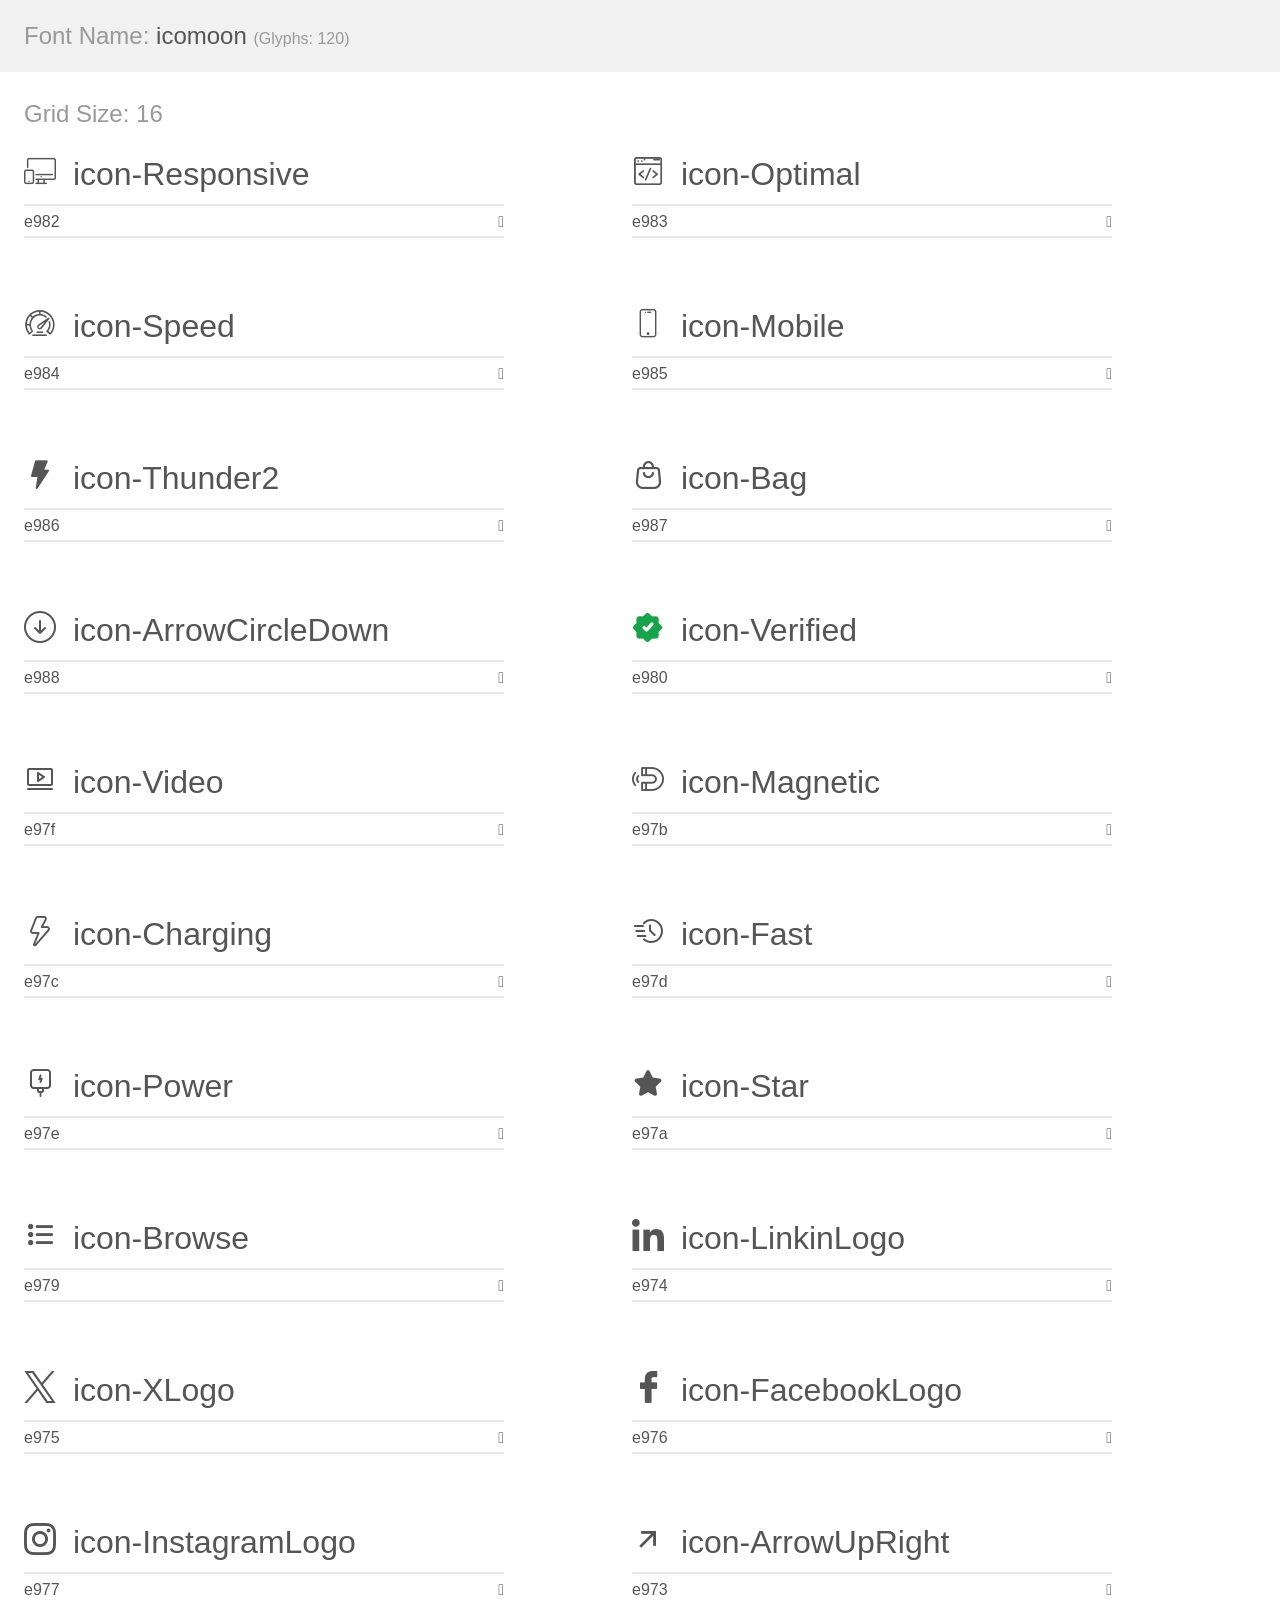
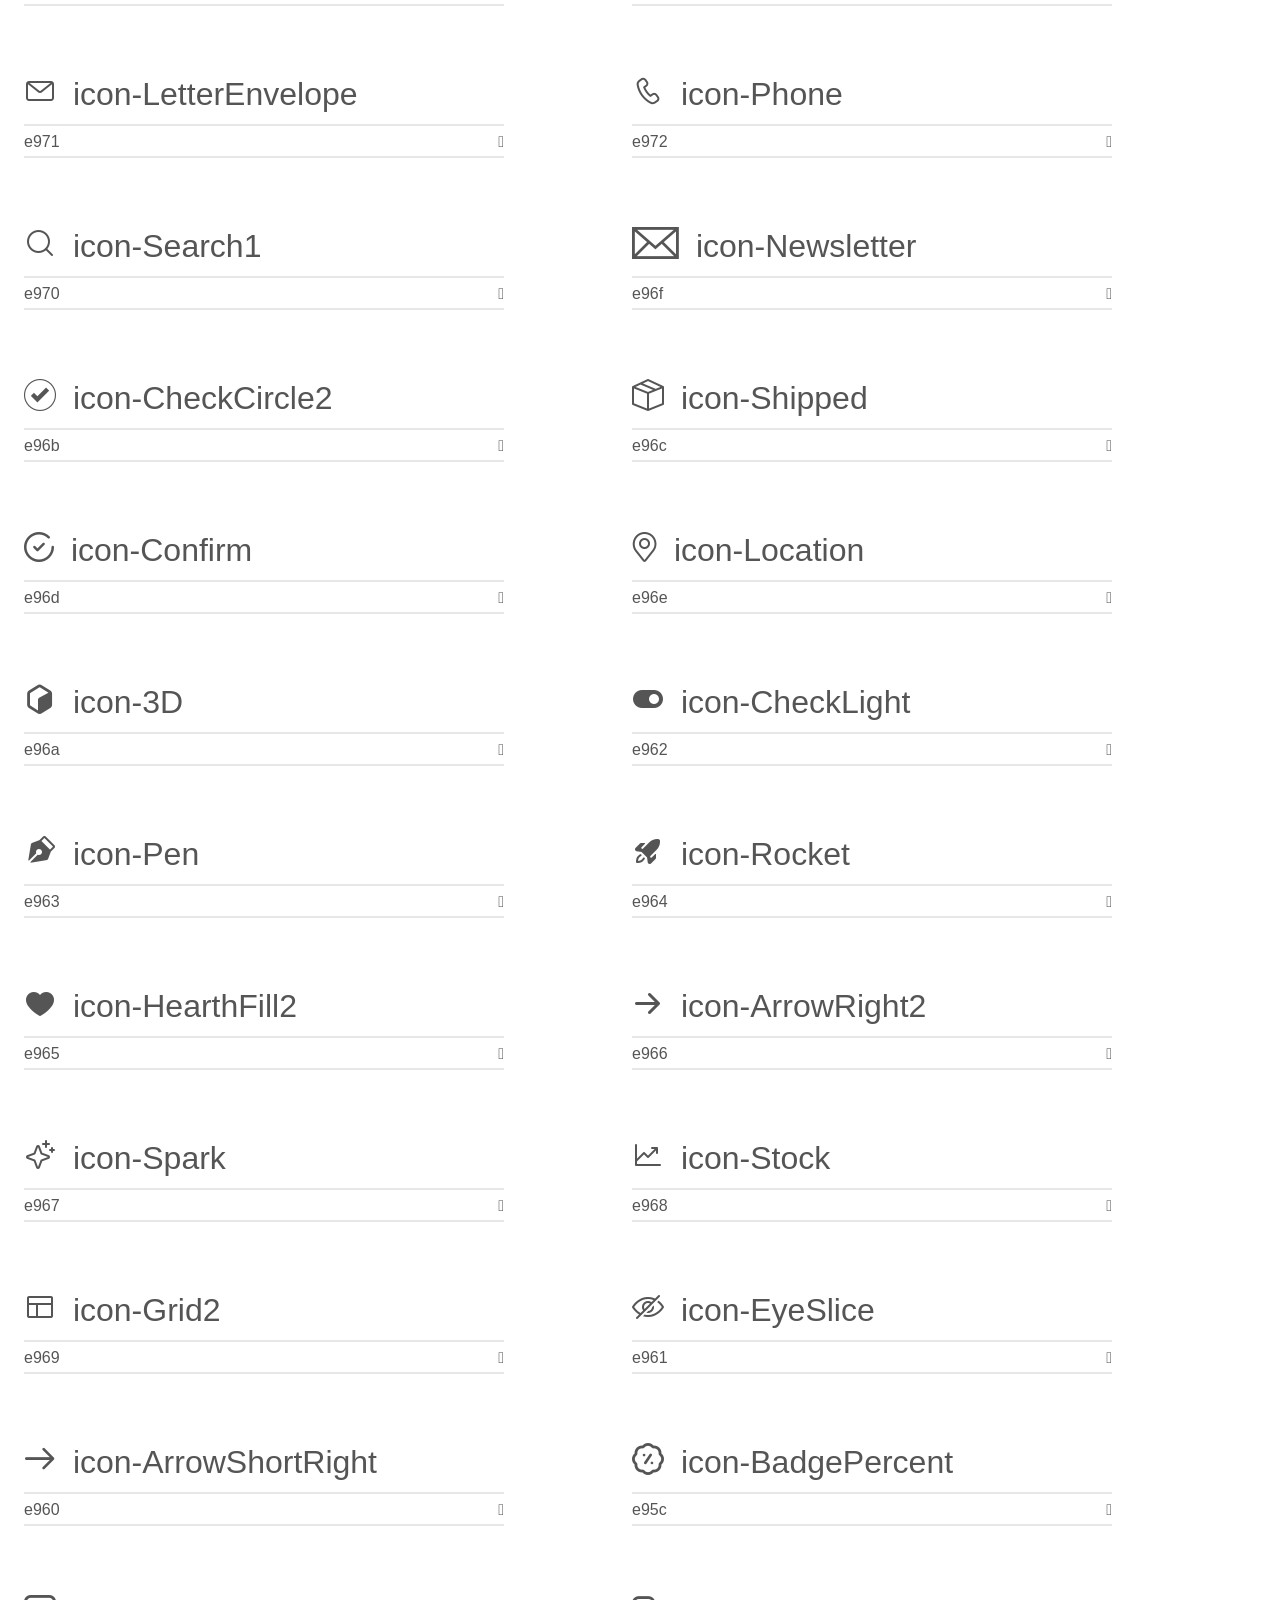
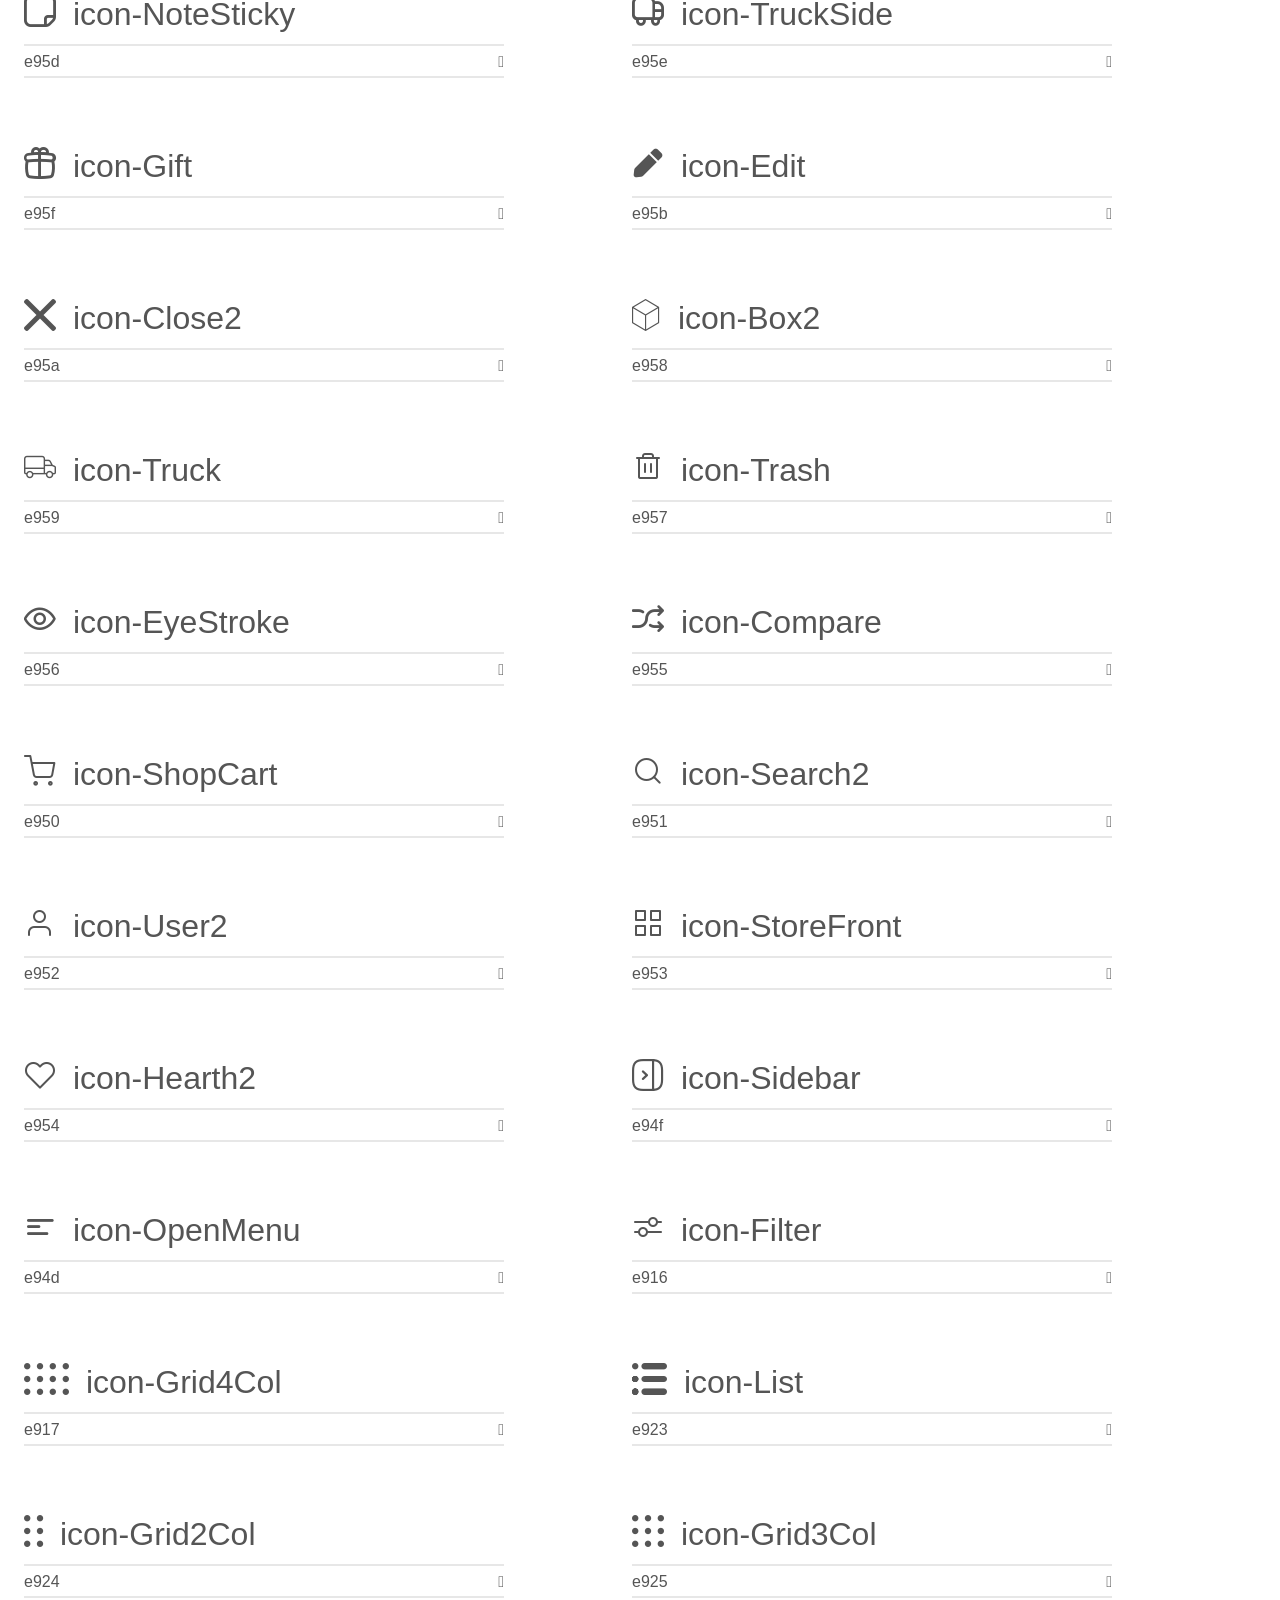
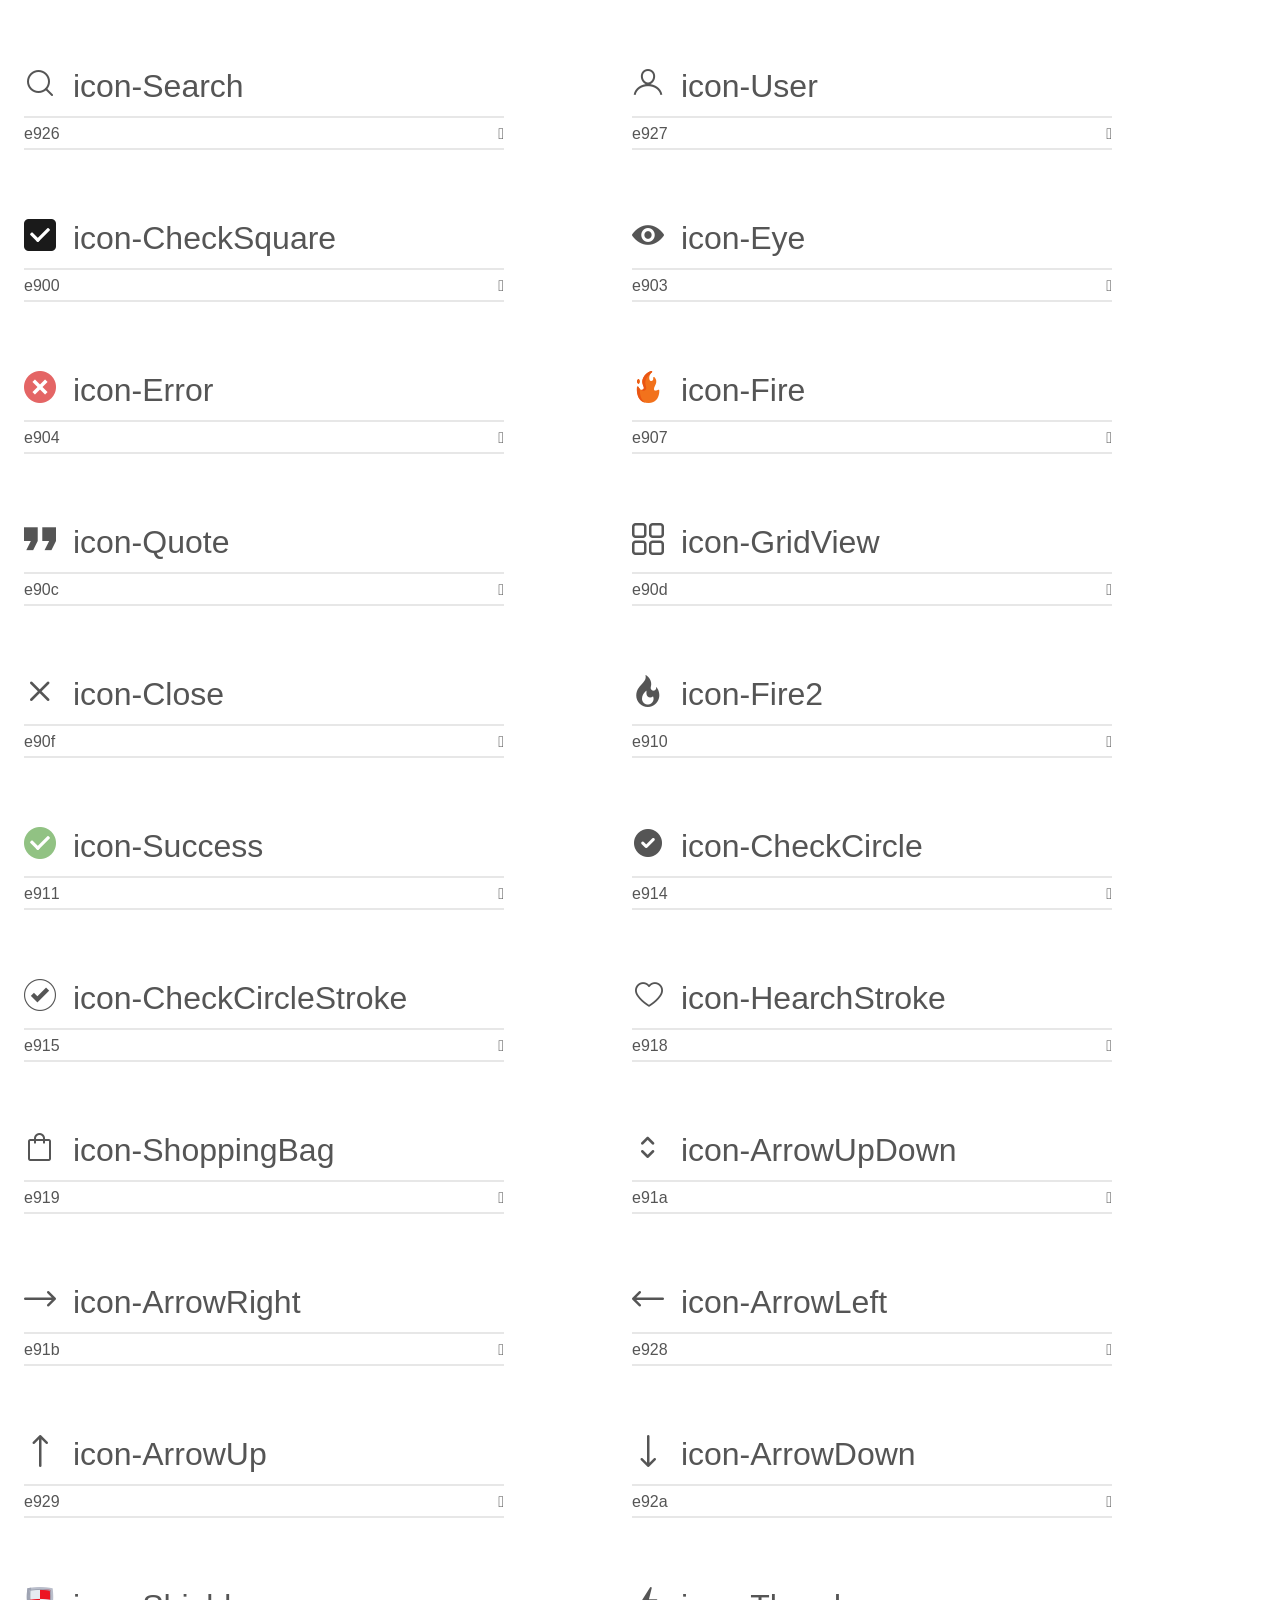
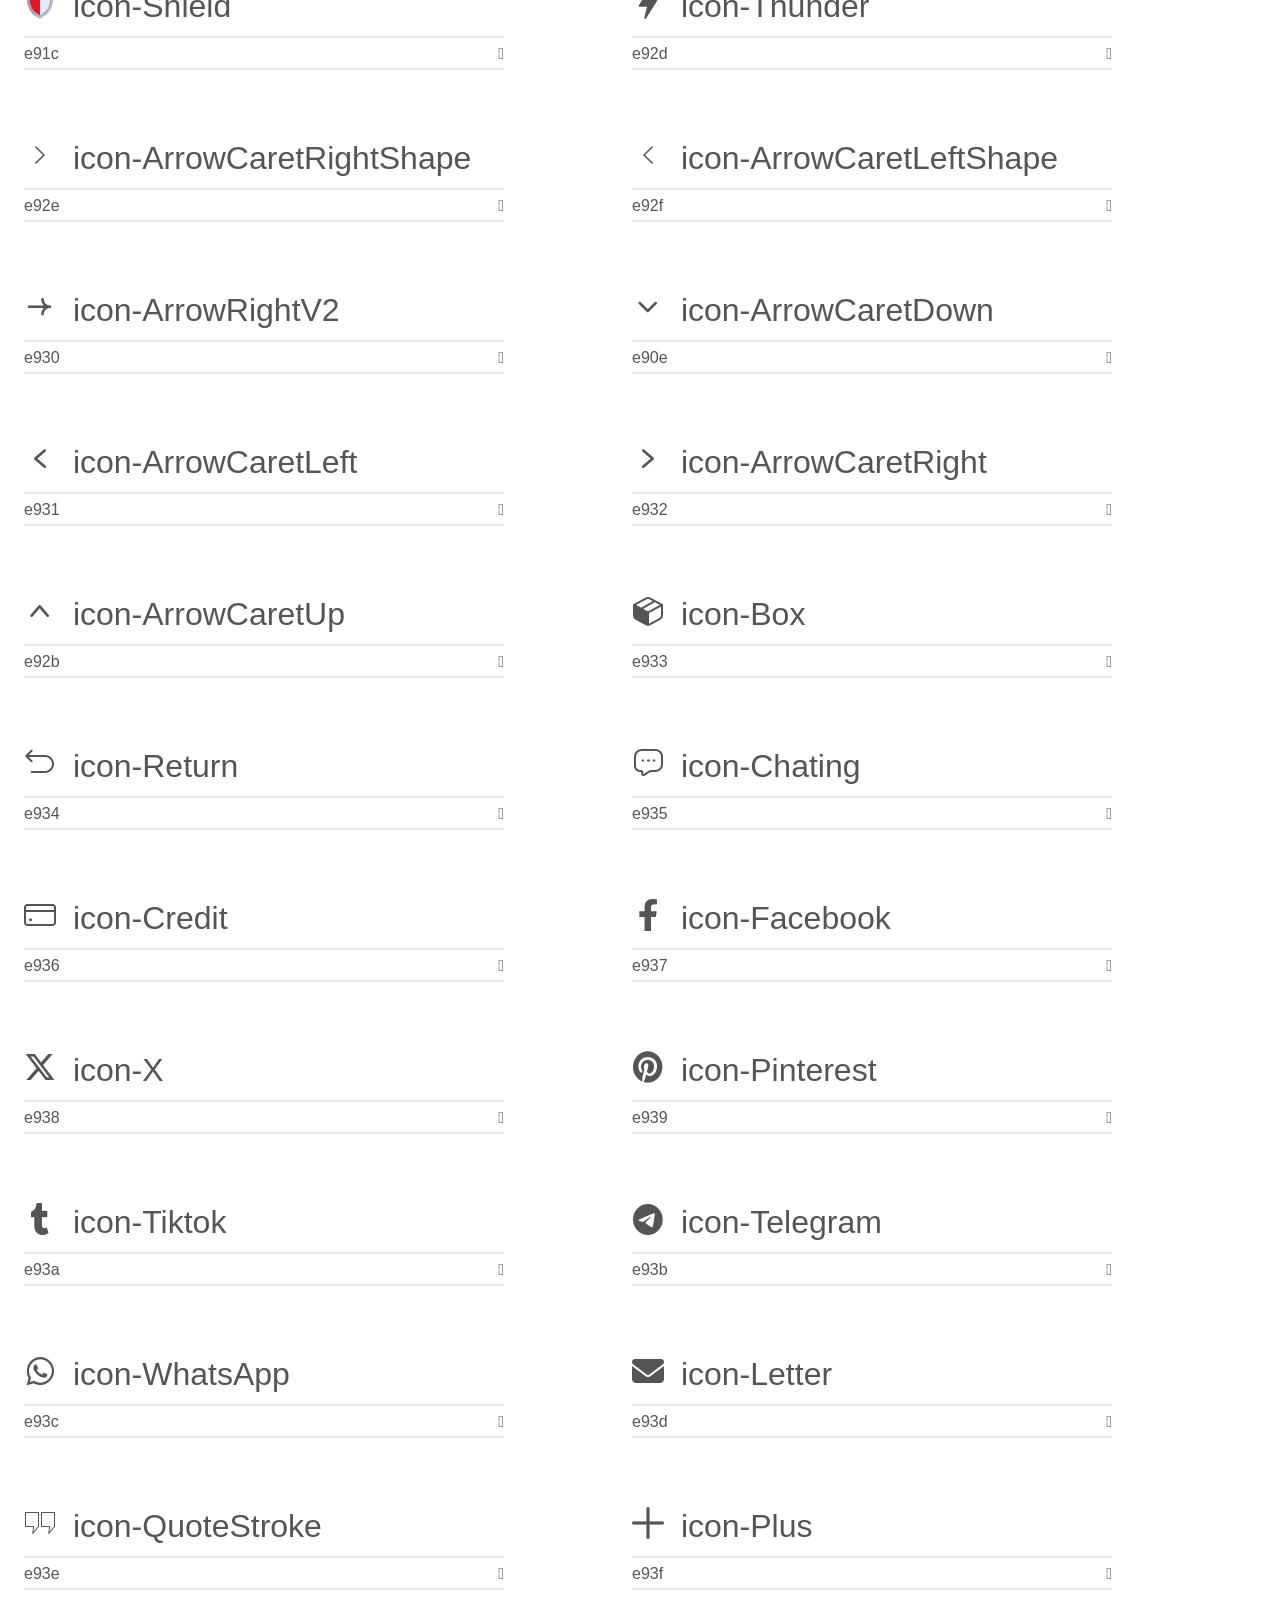
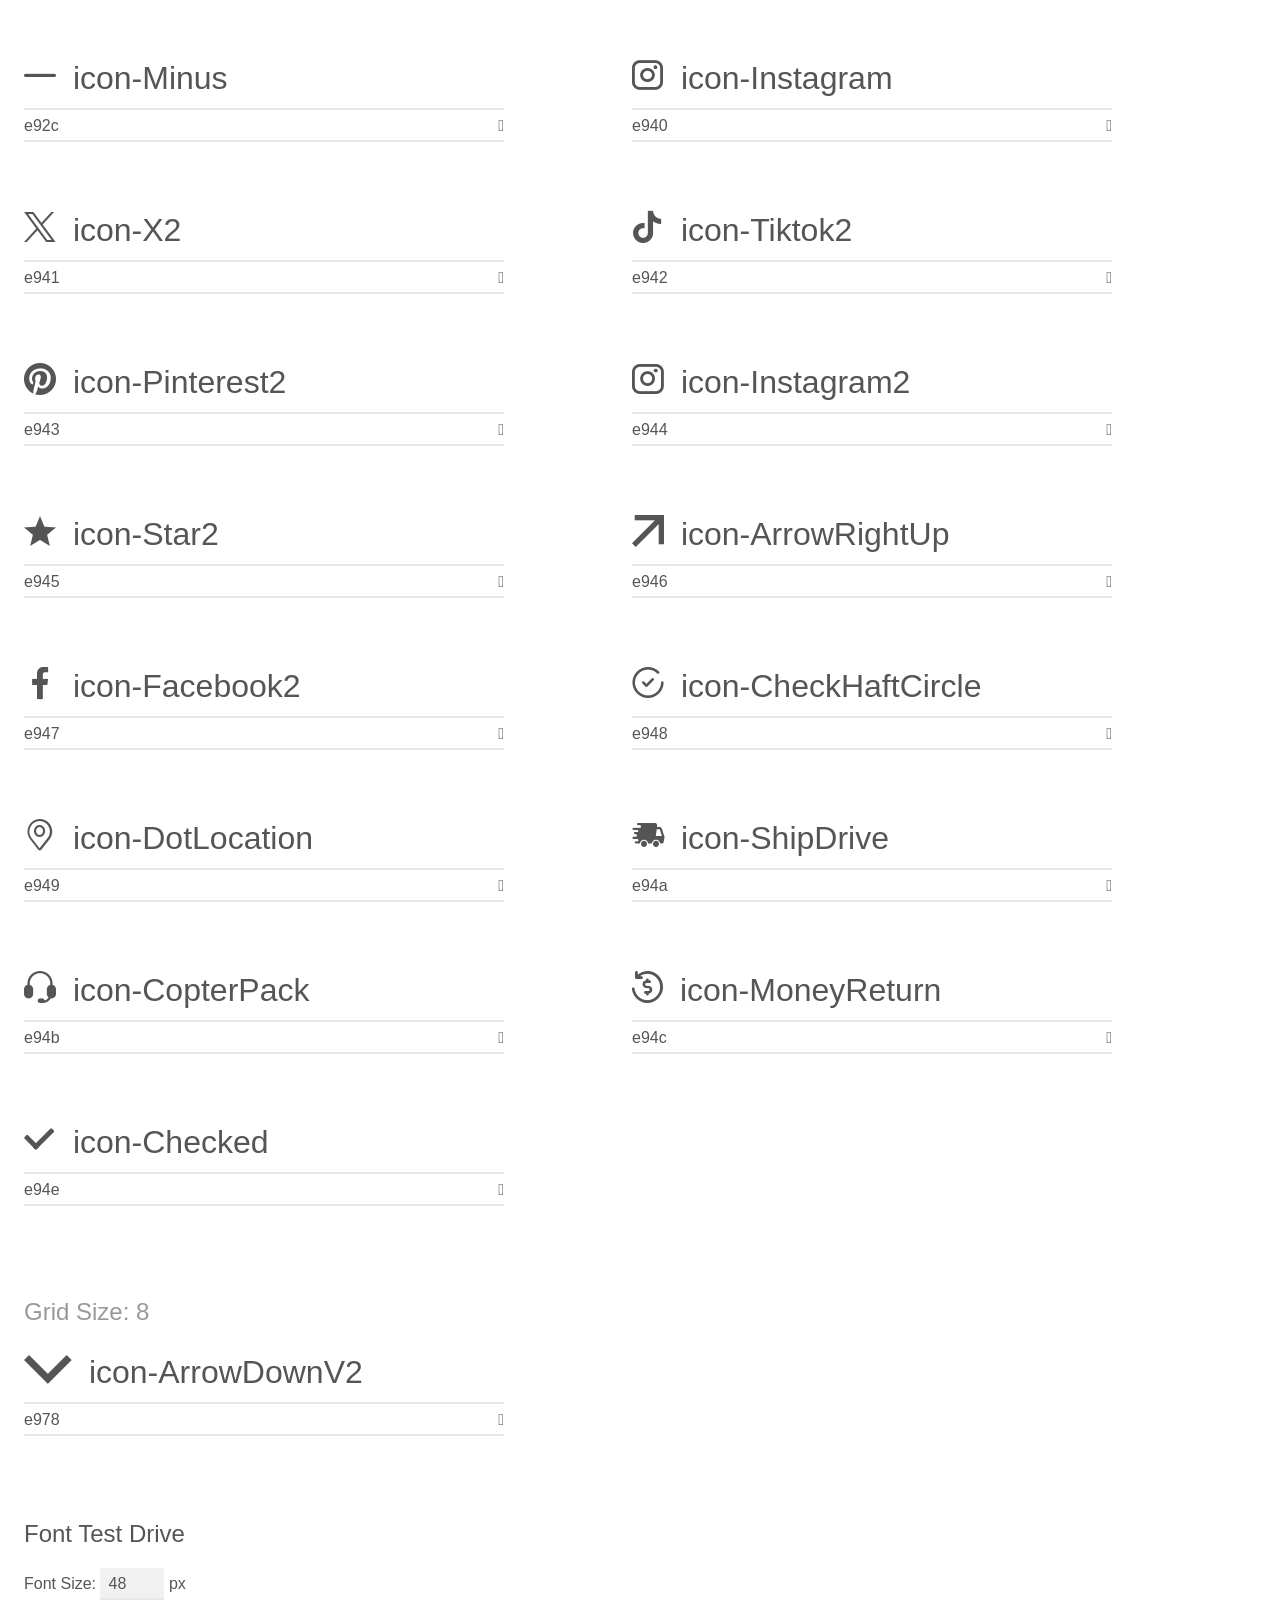
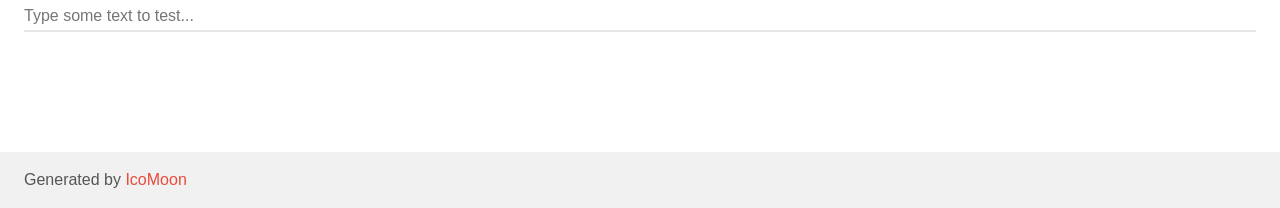
==== commit 6ce3e5b9: "up" ====
--- a/assets/icon/icomoon/demo.html
+++ b/assets/icon/icomoon/demo.html
@@ -9,10 +9,108 @@
     <link rel="stylesheet" href="style.css"></head>
 <body>
     <div class="bgc1 clearfix">
-        <h1 class="mhmm mvm"><span class="fgc1">Font Name:</span> icomoon <small class="fgc1">(Glyphs:&nbsp;113)</small></h1>
+        <h1 class="mhmm mvm"><span class="fgc1">Font Name:</span> icomoon <small class="fgc1">(Glyphs:&nbsp;120)</small></h1>
     </div>
     <div class="clearfix mhl ptl">
         <h1 class="mvm mtn fgc1">Grid Size: 16</h1>
+        <div class="glyph fs1">
+            <div class="clearfix bshadow0 pbs">
+                <span class="icon-Responsive"></span>
+                <span class="mls"> icon-Responsive</span>
+            </div>
+            <fieldset class="fs0 size1of1 clearfix hidden-false">
+                <input type="text" readonly value="e982" class="unit size1of2" />
+                <input type="text" maxlength="1" readonly value="&#xe982;" class="unitRight size1of2 talign-right" />
+            </fieldset>
+            <div class="fs0 bshadow0 clearfix hidden-true">
+                <span class="unit pvs fgc1">liga: </span>
+                <input type="text" readonly value="" class="liga unitRight" />
+            </div>
+        </div>
+        <div class="glyph fs1">
+            <div class="clearfix bshadow0 pbs">
+                <span class="icon-Optimal"></span>
+                <span class="mls"> icon-Optimal</span>
+            </div>
+            <fieldset class="fs0 size1of1 clearfix hidden-false">
+                <input type="text" readonly value="e983" class="unit size1of2" />
+                <input type="text" maxlength="1" readonly value="&#xe983;" class="unitRight size1of2 talign-right" />
+            </fieldset>
+            <div class="fs0 bshadow0 clearfix hidden-true">
+                <span class="unit pvs fgc1">liga: </span>
+                <input type="text" readonly value="" class="liga unitRight" />
+            </div>
+        </div>
+        <div class="glyph fs1">
+            <div class="clearfix bshadow0 pbs">
+                <span class="icon-Speed"></span>
+                <span class="mls"> icon-Speed</span>
+            </div>
+            <fieldset class="fs0 size1of1 clearfix hidden-false">
+                <input type="text" readonly value="e984" class="unit size1of2" />
+                <input type="text" maxlength="1" readonly value="&#xe984;" class="unitRight size1of2 talign-right" />
+            </fieldset>
+            <div class="fs0 bshadow0 clearfix hidden-true">
+                <span class="unit pvs fgc1">liga: </span>
+                <input type="text" readonly value="" class="liga unitRight" />
+            </div>
+        </div>
+        <div class="glyph fs1">
+            <div class="clearfix bshadow0 pbs">
+                <span class="icon-Mobile"></span>
+                <span class="mls"> icon-Mobile</span>
+            </div>
+            <fieldset class="fs0 size1of1 clearfix hidden-false">
+                <input type="text" readonly value="e985" class="unit size1of2" />
+                <input type="text" maxlength="1" readonly value="&#xe985;" class="unitRight size1of2 talign-right" />
+            </fieldset>
+            <div class="fs0 bshadow0 clearfix hidden-true">
+                <span class="unit pvs fgc1">liga: </span>
+                <input type="text" readonly value="" class="liga unitRight" />
+            </div>
+        </div>
+        <div class="glyph fs1">
+            <div class="clearfix bshadow0 pbs">
+                <span class="icon-Thunder2"></span>
+                <span class="mls"> icon-Thunder2</span>
+            </div>
+            <fieldset class="fs0 size1of1 clearfix hidden-false">
+                <input type="text" readonly value="e986" class="unit size1of2" />
+                <input type="text" maxlength="1" readonly value="&#xe986;" class="unitRight size1of2 talign-right" />
+            </fieldset>
+            <div class="fs0 bshadow0 clearfix hidden-true">
+                <span class="unit pvs fgc1">liga: </span>
+                <input type="text" readonly value="" class="liga unitRight" />
+            </div>
+        </div>
+        <div class="glyph fs1">
+            <div class="clearfix bshadow0 pbs">
+                <span class="icon-Bag"></span>
+                <span class="mls"> icon-Bag</span>
+            </div>
+            <fieldset class="fs0 size1of1 clearfix hidden-false">
+                <input type="text" readonly value="e987" class="unit size1of2" />
+                <input type="text" maxlength="1" readonly value="&#xe987;" class="unitRight size1of2 talign-right" />
+            </fieldset>
+            <div class="fs0 bshadow0 clearfix hidden-true">
+                <span class="unit pvs fgc1">liga: </span>
+                <input type="text" readonly value="" class="liga unitRight" />
+            </div>
+        </div>
+        <div class="glyph fs1">
+            <div class="clearfix bshadow0 pbs">
+                <span class="icon-ArrowCircleDown"></span>
+                <span class="mls"> icon-ArrowCircleDown</span>
+            </div>
+            <fieldset class="fs0 size1of1 clearfix hidden-false">
+                <input type="text" readonly value="e988" class="unit size1of2" />
+                <input type="text" maxlength="1" readonly value="&#xe988;" class="unitRight size1of2 talign-right" />
+            </fieldset>
+            <div class="fs0 bshadow0 clearfix hidden-true">
+                <span class="unit pvs fgc1">liga: </span>
+                <input type="text" readonly value="" class="liga unitRight" />
+            </div>
+        </div>
         <div class="glyph fs1">
             <div class="clearfix bshadow0 pbs">
                 <span class="icon-Verified"><span class="path1"></span><span class="path2"></span></span>
--- a/assets/icon/icomoon/style.css
+++ b/assets/icon/icomoon/style.css
@@ -1,10 +1,10 @@
 @font-face {
   font-family: 'icomoon';
-  src:  url('fonts/icomoon.eot?fpylx8');
-  src:  url('fonts/icomoon.eot?fpylx8#iefix') format('embedded-opentype'),
-    url('fonts/icomoon.ttf?fpylx8') format('truetype'),
-    url('fonts/icomoon.woff?fpylx8') format('woff'),
-    url('fonts/icomoon.svg?fpylx8#icomoon') format('svg');
+  src:  url('fonts/icomoon.eot?eo9bc5');
+  src:  url('fonts/icomoon.eot?eo9bc5#iefix') format('embedded-opentype'),
+    url('fonts/icomoon.ttf?eo9bc5') format('truetype'),
+    url('fonts/icomoon.woff?eo9bc5') format('woff'),
+    url('fonts/icomoon.svg?eo9bc5#icomoon') format('svg');
   font-weight: normal;
   font-style: normal;
   font-display: block;
@@ -25,6 +25,27 @@
   -moz-osx-font-smoothing: grayscale;
 }
 
+.icon-Responsive:before {
+  content: "\e982";
+}
+.icon-Optimal:before {
+  content: "\e983";
+}
+.icon-Speed:before {
+  content: "\e984";
+}
+.icon-Mobile:before {
+  content: "\e985";
+}
+.icon-Thunder2:before {
+  content: "\e986";
+}
+.icon-Bag:before {
+  content: "\e987";
+}
+.icon-ArrowCircleDown:before {
+  content: "\e988";
+}
 .icon-Verified .path1:before {
   content: "\e980";
   color: rgb(22, 163, 74);
